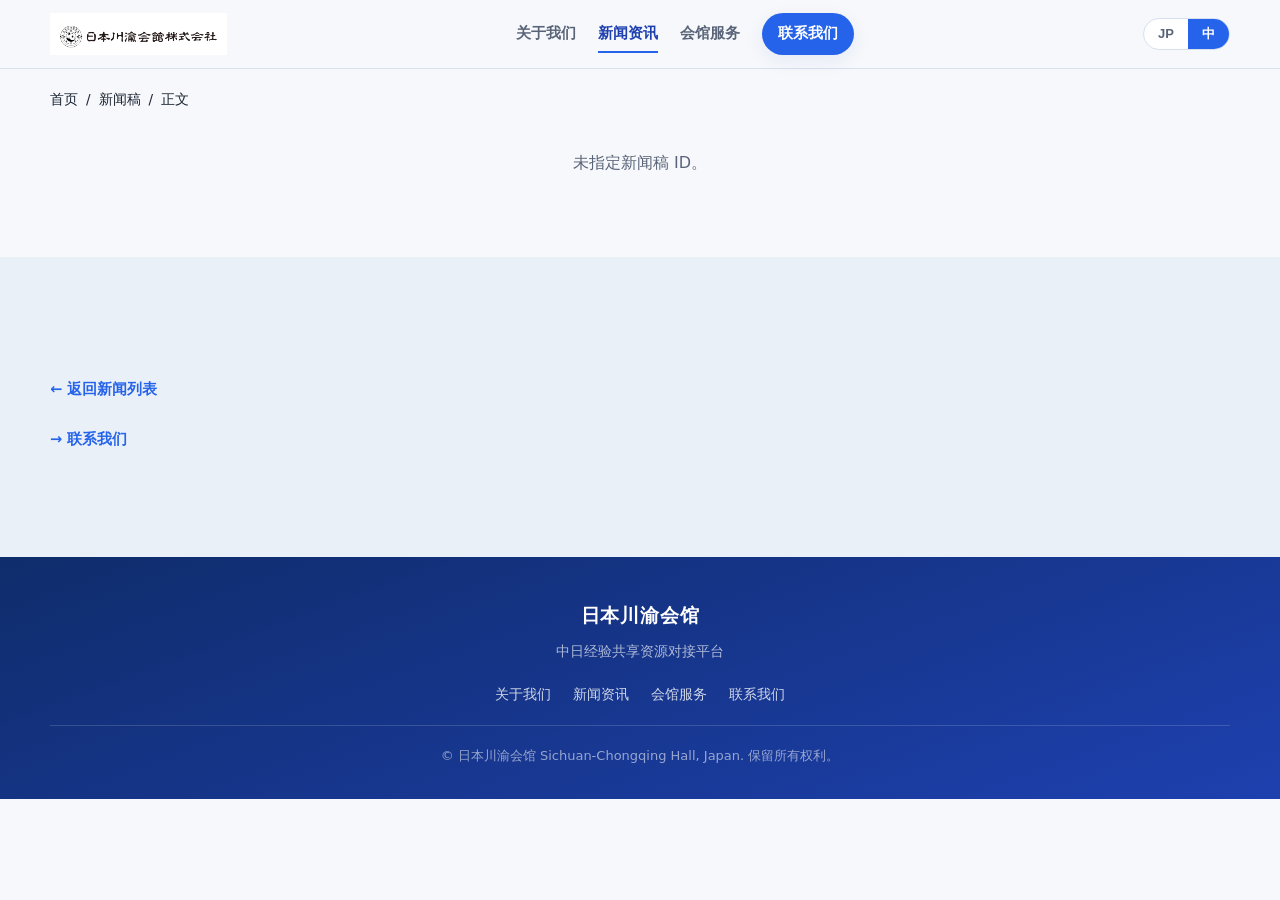
==== news-detail.html @ 7e914fd7 "add site files senyukaikan website" ====
<!DOCTYPE html>
<html lang="zh-CN" class="lang-cn">
<head>
  <meta charset="UTF-8" />
  <meta name="viewport" content="width=device-width, initial-scale=1.0, viewport-fit=cover" />
  <meta name="theme-color" content="#1e40af" />
  <title>新闻稿 | 日本川渝会館</title>
  <meta name="description" content="日本川渝会馆新闻稿详情页。" />
  <script>
    /* 内联语言初始化：不依赖任何外部 JS，避免 CDN 缓存旧 JS 导致切换失灵 */
    (function(){
      function _getLang(){
        try {
          var p = new URLSearchParams(location.search).get("lang");
          if (p === "jp" || p === "cn") return p;
        } catch(e) {}
        try {
          var s = localStorage.getItem("senyukaikan_lang");
          if (s === "jp" || s === "cn") return s;
        } catch(e) {}
        return "cn";
      }
      function _apply(lang){
        if (lang !== "jp" && lang !== "cn") lang = "cn";
        var html = document.documentElement;
        html.classList.remove("lang-cn","lang-jp");
        html.classList.add("lang-" + lang);
        html.setAttribute("lang", lang === "jp" ? "ja" : "zh-CN");
        try { localStorage.setItem("senyukaikan_lang", lang); } catch(e) {}
        try {
          var url = new URL(location.href);
          if ((url.searchParams.get("lang") || "") !== lang) {
            url.searchParams.set("lang", lang);
            history.replaceState(null, "", url.toString());
          }
        } catch(e) {}
        var btns = document.querySelectorAll(".lang-btn, [data-lang]");
        for (var i=0; i<btns.length; i++) {
          var d = btns[i].getAttribute("data-lang");
          if (d === "jp" || d === "cn") btns[i].classList.toggle("active", d === lang);
        }
        try { document.dispatchEvent(new CustomEvent("senyu:lang", { detail: { lang: lang } })); } catch(e) {}
      }
      window.setLang = _apply;
      _apply(_getLang());

      // ===== 汉堡菜单：移动端点开/点关 =====
      function _toggleNav(force){
        var btn = document.getElementById("navToggle");
        var menu = document.getElementById("navLinks");
        if (!btn || !menu) return;
        var willOpen = (force === true) ? true : (force === false ? false : !menu.classList.contains("open"));
        menu.classList.toggle("open", willOpen);
        btn.classList.toggle("open", willOpen);
        btn.setAttribute("aria-expanded", String(willOpen));
        btn.setAttribute("aria-label", willOpen ? "关闭菜单" : "展开菜单");
        try { document.documentElement.classList.toggle("nav-open", willOpen); } catch(e) {}
      }
      function _initNav(){
        var btn = document.getElementById("navToggle");
        var menu = document.getElementById("navLinks");
        if (!btn || !menu) return;
        btn.addEventListener("click", function(e){
          e.preventDefault(); e.stopPropagation();
          _toggleNav();
        });
        var links = menu.querySelectorAll("a");
        for (var i = 0; i < links.length; i++) {
          links[i].addEventListener("click", function(){ _toggleNav(false); });
        }
        document.addEventListener("click", function(e){
          if (!menu.classList.contains("open")) return;
          var t = e.target;
          if (t === btn || btn.contains(t)) return;
          if (menu.contains(t)) return;
          _toggleNav(false);
        });
        document.addEventListener("keydown", function(e){
          if (e.key === "Escape" || e.keyCode === 27) _toggleNav(false);
        });
      }
      if (document.readyState === "loading") {
        document.addEventListener("DOMContentLoaded", _initNav);
      } else {
        _initNav();
      }

      document.addEventListener("click", function(e){
        var a = e.target && e.target.closest && e.target.closest("a[href]");
        if (!a) return;
        var href = a.getAttribute("href") || "";
        if (href.indexOf("#") === 0) return;
        if (href.indexOf("javascript:") === 0) return;
        if (href.indexOf("http://") === 0 || href.indexOf("https://") === 0) return;
        if (href.indexOf("mailto:") === 0 || href.indexOf("tel:") === 0) return;
        if (a.target === "_blank") return;
        if (a.hasAttribute("download")) return;
        if (!/\.html?(\?|#|$)/.test(href)) return;
        try {
          var u = new URL(a.href, location.href);
          var cur = document.documentElement.classList.contains("lang-jp") ? "jp" : "cn";
          if (!u.searchParams.get("lang")) u.searchParams.set("lang", cur);
          a.href = u.pathname + (u.search ? u.search : "") + (u.hash || "");
        } catch(e) {}
      }, true);
    })();
  </script>
  <link rel="stylesheet" href="assets/css/style.css" />
</head>
<body>

  <header class="site-header" id="header">
    <div class="container nav">
      <a href="index.html" class="brand" aria-label="日本川渝会館">
        <img class="brand-logo" src="assets/img/logo.png" alt="日本川渝会館株式会社" width="138" height="33" />
      </a>

      <nav class="nav-links" id="navLinks" aria-label="主导航">
        <a href="index.html#about"><span class="t-cn">关于我们</span><span class="t-jp">私たちについて</span></a>
        <a href="news.html" class="active"><span class="t-cn">新闻资讯</span><span class="t-jp">ニュース</span></a>
        <a href="service.html"><span class="t-cn">会馆服务</span><span class="t-jp">会館サービス</span></a>
        <a href="index.html#contact" class="nav-cta"><span class="t-cn">联系我们</span><span class="t-jp">お問い合わせ</span></a>
      </nav>

      <div class="nav-right">
        <div class="lang-switch" role="group" aria-label="语言切换">
          <button type="button" class="lang-btn" data-lang="jp" onclick="setLang('jp')">JP</button>
          <button type="button" class="lang-btn active" data-lang="cn" onclick="setLang('cn')">中</button>
        </div>
        <button class="nav-toggle" id="navToggle" aria-label="展开菜单" aria-expanded="false">
          <span></span><span></span><span></span>
        </button>
      </div>
    </div>
  </header>

  <nav class="breadcrumb container" aria-label="位置导航">
    <a href="index.html"><span class="t-cn">首页</span><span class="t-jp">ホーム</span></a>
    <span class="bc-sep">/</span>
    <a href="news.html"><span class="t-cn">新闻稿</span><span class="t-jp">プレスリリース</span></a>
    <span class="bc-sep">/</span>
    <span id="bcTitle"><span class="t-cn">正文</span><span class="t-jp">本文</span></span>
  </nav>

  <article class="news-detail" id="newsDetail">
    <p class="news-loading"><span class="t-cn">加载中…</span><span class="t-jp">読み込み中…</span></p>
  </article>

  <section class="section section-soft">
    <div class="container">
      <p class="back-home">
        <a href="news.html">← <span class="t-cn">返回新闻列表</span><span class="t-jp">ニュース一覧へ戻る</span></a>
      </p>
      <p class="back-home">
        <a href="index.html#contact">→ <span class="t-cn">联系我们</span><span class="t-jp">お問い合わせ</span></a>
      </p>
    </div>
  </section>

  <footer class="site-footer">
    <div class="container footer-inner">
      <div class="footer-brand">
        <strong><span class="t-cn">日本川渝会馆</span><span class="t-jp">日本川渝会館</span></strong>
        <p><span class="t-cn">中日经验共享资源对接平台</span><span class="t-jp">経験共有・リソースマッチング・プロジェクトインキュベーション</span></p>
      </div>
      <nav class="footer-nav" aria-label="页脚导航">
        <a href="index.html#about"><span class="t-cn">关于我们</span><span class="t-jp">私たちについて</span></a>
        <a href="news.html"><span class="t-cn">新闻资讯</span><span class="t-jp">ニュース</span></a>
        <a href="service.html"><span class="t-cn">会馆服务</span><span class="t-jp">会館サービス</span></a>
        <a href="index.html#contact"><span class="t-cn">联系我们</span><span class="t-jp">お問い合わせ</span></a>
      </nav>
      <p class="copyright">© <span id="year"></span> <span class="t-cn">日本川渝会馆</span><span class="t-jp">日本川渝会館</span> Sichuan-Chongqing Hall, Japan. <span class="t-cn">保留所有权利。</span><span class="t-jp">無断転載を禁じます。</span></p>
    </div>
  </footer>

  <script src="assets/js/main.js?v=4"></script>
  <script src="assets/js/news-detail.js"></script>
</body>
</html>
---- assets/css/style.css ----
/* =========================================================
   日本川渝会館 — 样式表（蓝色清新风格 + logo + 场地租赁横幅）
   ========================================================= */

:root{
  --ink:        #1a2332;   /* 深蓝墨色 */
  --ink-soft:   #5a6478;   /* 次级字 */
  --paper:      #f6f8fb;   /* 清新浅蓝白底 */
  --paper-2:    #eaf0f7;   /* 次底 */
  --white:      #ffffff;
  --blue:       #2563eb;   /* 主蓝（按钮/链接/强调） */
  --blue-deep:  #1e40af;   /* 深蓝（hero 蒙层/横幅） */
  --blue-darker:#0f2c6b;   /* 更深（横幅标题区） */
  --blue-soft:  #e0ebff;   /* 浅蓝（卡片背景/标签） */
  --line:       #d6e0ee;
  --gold:       #c69a4f;
  --red-soft:   #e84e3b;   /* 极少用：仅作次级强调 */
  --radius:     14px;
  --shadow:     0 14px 40px rgba(30,64,175,.10);
  --shadow-sm:  0 6px 18px rgba(30,64,175,.08);
  --maxw:       1180px;
  --ease:       cubic-bezier(.22,.61,.36,1);
}

*{box-sizing:border-box;margin:0;padding:0}
html{scroll-behavior:smooth;-webkit-text-size-adjust:100%}
body{
  font-family:"PingFang SC","Hiragino Sans GB","Microsoft YaHei",
              "Noto Sans CJK SC",system-ui,sans-serif;
  color:var(--ink);background:var(--paper);line-height:1.78;
  -webkit-font-smoothing:antialiased;
}
a{color:inherit;text-decoration:none}
.container{width:min(100% - 40px,var(--maxw));margin-inline:auto}

/* ---------- 顶部导航 ---------- */
.site-header{position:sticky;top:0;z-index:50;background:rgba(246,248,251,.92);
  backdrop-filter:saturate(180%) blur(12px);border-bottom:1px solid var(--line);
  transition:box-shadow .3s var(--ease)}
.site-header.scrolled{box-shadow:var(--shadow-sm)}
.nav{display:flex;align-items:center;justify-content:space-between;height:68px}
.brand{display:flex;align-items:center;gap:12px}
.brand-logo{height:42px;width:auto;display:block}
.brand-text{font-size:18px;font-weight:800;letter-spacing:.04em;line-height:1.1;color:var(--ink)}
.brand-text small{display:block;font-size:10.5px;font-weight:600;color:var(--ink-soft);
  letter-spacing:.12em;margin-top:3px}

.nav-links{display:flex;align-items:center;gap:22px}
.nav-links a{font-size:14.5px;color:var(--ink-soft);font-weight:600;position:relative;transition:color .2s}
.nav-links a:not(.nav-cta)::after{content:"";position:absolute;left:0;bottom:-6px;width:0;height:2px;
  background:var(--blue);transition:width .25s var(--ease)}
.nav-links a:not(.nav-cta):hover{color:var(--blue-deep)}
.nav-links a:not(.nav-cta):hover::after,.nav-links a.active::after{width:100%}
.nav-links a.active{color:var(--blue-deep)}
.nav-cta{background:var(--blue);color:#fff !important;padding:8px 16px;border-radius:999px;
  font-weight:700;box-shadow:var(--shadow-sm);transition:transform .2s,background .2s}
.nav-cta:hover{transform:translateY(-1px);background:var(--blue-deep)}

.nav-right{display:flex;align-items:center;gap:12px}
.lang-switch{display:inline-flex;border:1px solid var(--line);border-radius:999px;overflow:hidden;background:var(--white)}
.lang-switch button,.lang-switch a{border:none;background:transparent;cursor:pointer;padding:7px 14px;font-size:13px;
  font-weight:700;color:var(--ink-soft);transition:background .2s,color .2s,transform .15s;display:inline-block;
  text-align:center;line-height:1.2;user-select:none;-webkit-tap-highlight-color:rgba(37,99,235,.2)}
.lang-switch button:hover,.lang-switch a:hover{color:var(--blue-deep);background:var(--blue-soft)}
.lang-switch button:active,.lang-switch a:active{transform:scale(.94)}
.lang-switch button.active,.lang-switch a.active{background:var(--blue);color:#fff;pointer-events:none}
.lang-switch button.active:hover,.lang-switch a.active:hover{background:var(--blue);color:#fff}

.nav-toggle{display:none;width:42px;height:42px;border:none;background:transparent;cursor:pointer;
  flex-direction:column;justify-content:center;gap:5px;padding:0}
.nav-toggle span{display:block;width:24px;height:2px;background:var(--blue-deep);border-radius:2px;
  transition:transform .3s var(--ease),opacity .3s}
.nav-toggle[aria-expanded="true"] span:nth-child(1){transform:translateY(7px) rotate(45deg)}
.nav-toggle[aria-expanded="true"] span:nth-child(2){opacity:0}
.nav-toggle[aria-expanded="true"] span:nth-child(3){transform:translateY(-7px) rotate(-45deg)}

/* ---------- 按钮 ---------- */
.btn{display:inline-flex;align-items:center;justify-content:center;padding:13px 26px;border-radius:999px;
  font-weight:700;font-size:15px;cursor:pointer;border:none;
  transition:transform .2s var(--ease),box-shadow .2s,background .2s}
.btn-primary{background:var(--blue);color:#fff;box-shadow:var(--shadow-sm)}
.btn-primary:hover{transform:translateY(-2px);background:var(--blue-deep)}
.btn-ghost{background:transparent;color:#fff;border:1.5px solid rgba(255,255,255,.7)}
.btn-ghost:hover{background:#fff;color:var(--blue-deep)}

/* ---------- Hero（蓝色清新） ---------- */
.hero{position:relative;overflow:hidden;color:#fff;padding:clamp(80px,13vw,160px) 0 clamp(80px,11vw,130px)}
.hero-bg{position:absolute;inset:0;z-index:-1;
  background:
    linear-gradient(170deg, rgba(15,44,107,.55) 0%, rgba(15,44,107,.82) 100%),
    url(../img/hero.jpg) center/cover no-repeat,
    linear-gradient(170deg,#1e40af,#0f2c6b)}
.hero-bg::after{content:"";position:absolute;inset:0;opacity:.10;
  background-image:radial-gradient(circle at 18% 30%,#fff 1px,transparent 1.6px),
                   radial-gradient(circle at 72% 62%,#fff 1px,transparent 1.6px);
  background-size:46px 46px}
.hero-inner{position:relative;text-align:center;max-width:820px;margin-inline:auto}
.hero-eyebrow{letter-spacing:.22em;font-size:13px;color:#cfe0ff;font-weight:700;text-transform:uppercase}
.hero-title{font-size:clamp(40px,8vw,72px);line-height:1.05;margin:18px 0 20px;font-weight:900;
  letter-spacing:.04em;text-shadow:0 4px 30px rgba(0,0,0,.3);font-family:"Songti SC","SimSun",serif}
.hero-desc{font-size:clamp(15px,2.3vw,17.5px);color:rgba(255,255,255,.92);margin-bottom:32px;line-height:1.85}
.hero-actions{display:flex;gap:14px;justify-content:center;flex-wrap:wrap}
.scroll-hint{position:absolute;left:50%;bottom:22px;transform:translateX(-50%);
  color:rgba(255,255,255,.8);font-size:22px;animation:bob 1.8s var(--ease) infinite}
@keyframes bob{0%,100%{transform:translate(-50%,0)}50%{transform:translate(-50%,8px)}}

/* ---------- 蓝色横幅段（中日公司简介，深蓝底+白文） ---------- */
.intro-blue{background:linear-gradient(160deg,var(--blue-darker) 0%,var(--blue-deep) 100%);
  color:#fff;padding:clamp(48px,7vw,84px) 0;position:relative;overflow:hidden}
.intro-blue::after{content:"";position:absolute;inset:0;opacity:.07;
  background-image:radial-gradient(circle at 12% 22%,#fff 1px,transparent 1.6px),
                   radial-gradient(circle at 78% 68%,#fff 1px,transparent 1.6px);
  background-size:46px 46px;pointer-events:none}
.intro-blue .container{position:relative;z-index:1}
.intro-blue h2{font-size:clamp(22px,3vw,30px);font-weight:800;letter-spacing:.04em;
  border-left:4px solid #cfe0ff;padding-left:16px;margin-bottom:6px}
.intro-blue .intro-rule{width:48px;height:2px;background:#cfe0ff;margin:0 0 22px 20px}
.intro-blue .intro-body{color:rgba(255,255,255,.92);font-size:15.5px;line-height:2;max-width:840px}
.intro-blue .intro-body p{margin-bottom:14px}

/* ---------- 通用区块 ---------- */
.section{padding:clamp(56px,8vw,96px) 0}
.section-soft{background:var(--paper-2)}
.section-head{text-align:center;max-width:720px;margin:0 auto clamp(36px,5vw,52px)}
.section-head-left{text-align:left;max-width:none;margin:0 0 36px}
.kicker{letter-spacing:.26em;font-size:12px;font-weight:800;color:var(--blue);
  text-transform:uppercase;margin-bottom:10px}
.section-head h2{font-size:clamp(28px,5vw,42px);font-weight:900;letter-spacing:.01em;line-height:1.18;color:var(--ink)}
.section-head .sub{margin-top:8px;font-size:14px;color:var(--ink-soft);letter-spacing:.06em}
.lead{color:var(--ink-soft);margin-top:14px;font-size:16px}

/* ---------- 「关于我们」多子板块 ---------- */
.sub-anchor{padding:clamp(36px,5vw,56px) 0;border-top:1px solid var(--line)}
.sub-anchor:first-of-type{padding-top:0;border-top:none}
.sub-anchor:last-child{padding-bottom:0}

/* ---------- 公司信息卡 ---------- */
.co-grid{display:grid;grid-template-columns:1fr 1fr;gap:clamp(30px,5vw,72px);align-items:stretch}
.co-photo{margin:0;border-radius:var(--radius);overflow:hidden;background:var(--paper-2);
  box-shadow:var(--shadow-sm);display:flex;align-items:center}
.co-photo img{width:100%;height:100%;max-height:560px;object-fit:cover;display:block}

.co-card{background:var(--white);border:1px solid var(--line);border-radius:var(--radius);
  padding:32px 36px;box-shadow:var(--shadow-sm)}
.co-list{display:grid;gap:18px}
.co-list div{display:grid;grid-template-columns:96px 1fr;gap:18px;align-items:baseline;
  padding-bottom:14px;border-bottom:1px dashed var(--line)}
.co-list div:last-child{padding-bottom:0;border-bottom:none}
.co-list dt{display:flex;align-items:center;gap:8px;font-weight:800;color:var(--blue);
  font-size:15px;letter-spacing:.02em}
.co-list dt .bar{width:3px;height:16px;background:var(--blue);border-radius:2px}
.co-list dd{color:var(--ink);font-size:15.5px;line-height:1.6}
.co-list dd a{color:var(--ink);border-bottom:1px solid var(--line);transition:border-color .2s,color .2s}
.co-list dd a:hover{color:var(--blue-deep);border-color:var(--blue-deep)}
.co-rep{font-size:24px;font-weight:900;color:var(--blue-deep);letter-spacing:.04em}
.co-rep small{font-size:13px;font-weight:600;color:var(--ink-soft);margin-left:8px;letter-spacing:.08em}

/* ---------- 主要业务（图7：照片 + 描述） ---------- */
.biz-photo-row{display:grid;grid-template-columns:1.1fr 1fr;gap:clamp(30px,5vw,72px);
  align-items:center;margin-bottom:40px}
.biz-photo{margin:0;border-radius:var(--radius);overflow:hidden;box-shadow:var(--shadow-sm)}
.biz-photo img{width:100%;height:auto;max-height:420px;object-fit:cover;display:block}
.biz-lead{color:var(--ink-soft);font-size:16px;line-height:1.85;margin-top:18px}

/* ---------- 新闻 CTA（蓝色按钮替代原朱红渐变） ---------- */
.news-cta{display:flex;justify-content:center;margin-top:8px}
.news-cta-btn{display:inline-flex;align-items:center;gap:18px;padding:18px 30px;
  background:linear-gradient(180deg,var(--blue) 0%,var(--blue-deep) 100%);
  color:#fff;border-radius:999px;font-weight:800;font-size:15.5px;
  box-shadow:0 10px 28px rgba(37,99,235,.25);letter-spacing:.04em;
  transition:transform .25s var(--ease),box-shadow .25s,gap .25s var(--ease)}
.news-cta-btn:hover{transform:translateY(-3px);box-shadow:0 16px 36px rgba(37,99,235,.32);gap:24px}
.news-cta-text{display:inline-flex;flex-direction:column;align-items:flex-start;line-height:1.3}
.news-cta-arrow{font-size:20px;line-height:1;transition:transform .25s var(--ease)}
.news-cta-btn:hover .news-cta-arrow{transform:translateX(4px)}

/* ---------- 主要成员 ---------- */
.members-row{display:grid;grid-template-columns:1.05fr 1fr;gap:clamp(30px,5vw,72px);align-items:center}
.members-list{display:grid;gap:14px}
.m-item{background:var(--white);border:1px solid var(--line);border-radius:12px;
  padding:18px 22px 18px 20px;box-shadow:var(--shadow-sm);display:grid;
  grid-template-columns:3px 1fr;gap:14px;align-items:stretch}
.m-item .bar{width:3px;align-self:stretch;background:var(--blue);border-radius:2px}
.m-text{display:flex;flex-direction:column;justify-content:center;gap:4px;min-width:0}
.m-item-lead{background:var(--white);border:2px solid var(--blue);box-shadow:0 6px 18px rgba(37,99,235,.10)}
.m-item-lead .bar{background:var(--blue)}
.m-label{font-size:12px;letter-spacing:.18em;color:var(--blue);font-weight:800;text-transform:uppercase;margin:0}
.m-name{font-size:18px;font-weight:800;color:var(--ink);margin:0;letter-spacing:.02em;line-height:1.3}
.m-item-lead .m-name{font-size:24px;color:var(--blue-deep)}
.m-name small{font-size:13px;font-weight:600;color:var(--ink-soft);margin-left:8px;letter-spacing:.04em}

.members-photo{margin:0;border-radius:var(--radius);overflow:hidden;box-shadow:var(--shadow-sm);background:var(--paper-2)}
.members-photo img{width:100%;height:auto;display:block;aspect-ratio:16/10;object-fit:cover}

/* ---------- 会館写真 8 张照片墙 ---------- */
.gallery-grid{display:grid;grid-template-columns:repeat(4,1fr);gap:14px}
.gallery-grid figure{margin:0;border-radius:10px;overflow:hidden;background:var(--paper-2);
  box-shadow:var(--shadow-sm);aspect-ratio:4/3}
.gallery-grid img{width:100%;height:100%;object-fit:cover;display:block;transition:transform .35s var(--ease)}
.gallery-grid figure:hover img{transform:scale(1.04)}

/* ---------- 合作伙伴 ---------- */
.partner-grid{display:grid;grid-template-columns:repeat(2,1fr);gap:18px}
.partner{background:var(--white);border:1px solid var(--line);border-radius:12px;
  padding:24px 22px;font-weight:800;font-size:17px;color:var(--ink);box-shadow:var(--shadow-sm)}
.partner h3{margin-bottom:8px;color:var(--blue-deep)}
.partner p{font-weight:400;color:var(--ink-soft);font-size:14.5px;line-height:1.8}

/* ---------- 联系 ---------- */
.contact-wrap{display:grid;grid-template-columns:1fr 1fr;gap:clamp(30px,5vw,56px);align-items:start}
.contact-list{display:grid;gap:14px;margin-top:18px}
.contact-list > div{display:grid;grid-template-columns:84px 1fr;gap:14px;align-items:baseline}
.contact-list dt{display:flex;align-items:center;gap:8px;font-weight:800;color:var(--blue);
  font-size:14px;letter-spacing:.02em}
.contact-list dt .bar{width:3px;height:14px;background:var(--blue);border-radius:2px}
.contact-list dd{color:var(--ink);font-size:15.5px;line-height:1.6;word-break:keep-all}
.contact-list dd a{color:var(--ink);border-bottom:1px solid var(--line);transition:border-color .2s,color .2s}
.contact-list dd a:hover{color:var(--blue-deep);border-color:var(--blue-deep)}

.contact-form{background:var(--white);border:1px solid var(--line);border-radius:14px;
  padding:28px;box-shadow:var(--shadow-sm);display:grid;gap:14px}
.contact-form label{display:grid;gap:6px;font-size:14px;font-weight:700}
.contact-form input,.contact-form textarea{font:inherit;padding:11px 14px;border:1px solid var(--line);
  border-radius:10px;background:var(--paper);color:var(--ink);resize:vertical;transition:border-color .2s,box-shadow .2s}
.contact-form input:focus,.contact-form textarea:focus{outline:none;border-color:var(--blue);
  box-shadow:0 0 0 3px rgba(37,99,235,.15)}
.form-note{color:var(--blue-deep);font-weight:700;text-align:center}
.form-error{color:#b00020;font-weight:600;text-align:center;margin-top:8px}
.form-hint{color:var(--ink-soft);font-size:12px;text-align:center;margin-top:6px}

/* ---------- 页脚（深蓝） ---------- */
.site-footer{background:linear-gradient(160deg,var(--blue-darker),var(--blue-deep));color:rgba(255,255,255,.85);padding:42px 0 32px}
.footer-inner{display:grid;gap:18px;text-align:center}
.footer-brand strong{color:#fff;font-size:19px;letter-spacing:.04em}
.footer-brand p{margin-top:6px;font-size:14px;color:rgba(255,255,255,.65)}
.footer-nav{display:flex;gap:22px;justify-content:center;flex-wrap:wrap}
.footer-nav a{font-size:14px;color:rgba(255,255,255,.8);transition:color .2s}
.footer-nav a:hover{color:#cfe0ff}
.copyright{font-size:13px;color:rgba(255,255,255,.55);border-top:1px solid rgba(255,255,255,.15);padding-top:18px}

/* =========================================================
   双语显隐（不要再写 display:inline 规则）
   ========================================================= */
.t-jp{display:none}
html.lang-jp .t-cn{display:none}
html.lang-jp .t-jp{display:inline}

/* =========================================================
   新闻稿
   ========================================================= */
.news-list{display:grid;gap:16px;max-width:860px;margin:0 auto}
.news-card{background:var(--white);border:1px solid var(--line);border-radius:14px;
  padding:22px 26px;box-shadow:var(--shadow-sm);cursor:pointer;transition:transform .2s var(--ease),border-color .2s}
.news-card:hover{transform:translateY(-3px);border-color:var(--blue)}
.news-card .nc-head{display:flex;align-items:baseline;gap:14px;flex-wrap:wrap}
.news-card .nc-date{flex:none;font-weight:800;color:var(--gold);font-size:14px;letter-spacing:.04em}
.news-card .nc-title{font-size:18px;font-weight:800;color:var(--ink)}
.news-card .nc-summary{color:var(--ink-soft);font-size:14px;margin-top:8px}
.news-card .nc-body{color:var(--ink-soft);font-size:15px;margin-top:14px;padding-top:14px;
  border-top:1px dashed var(--line);display:none;line-height:1.8;white-space:pre-line}
.news-card.open .nc-body{display:block}
.news-loading{text-align:center;color:var(--ink-soft);padding:30px}
.news-empty{text-align:center;color:var(--ink-soft);padding:30px}

.news-list-preview{display:grid;gap:12px;max-width:860px;margin:0 auto}
.news-card-preview{background:var(--white);border:1px solid var(--line);border-radius:12px;
  padding:18px 22px;box-shadow:var(--shadow-sm);transition:transform .2s var(--ease),border-color .2s}
.news-card-preview:hover{transform:translateY(-3px);border-color:var(--blue)}
.news-card-preview .nc-date{font-weight:800;color:var(--gold);font-size:13.5px;letter-spacing:.04em;margin-right:12px}
.news-card-preview .nc-title{display:inline;font-size:16.5px;font-weight:800;color:var(--ink)}
.news-card-preview .nc-summary{color:var(--ink-soft);font-size:14px;margin-top:8px}
.news-card-preview a.nc-more{display:inline-block;margin-top:8px;color:var(--blue);font-weight:700;font-size:13.5px}
.news-card-preview a.nc-more:hover{text-decoration:underline}
.nc-badge{display:inline-block;margin-left:8px;font-size:11px;font-weight:800;color:var(--blue);
  border:1px solid var(--blue);border-radius:999px;padding:1px 8px;vertical-align:middle;letter-spacing:.03em}
.news-row.is-link .nc-date{display:inline-block;margin-right:6px}
.news-view-all{text-align:center;margin-top:22px;font-size:15px;font-weight:700}
.news-view-all a{color:var(--blue);padding:9px 22px;border:2px solid var(--blue);border-radius:999px;transition:background .2s,color .2s}
.news-view-all a:hover{background:var(--blue);color:#fff}

/* =========================================================
   news.html / news-detail.html
   ========================================================= */
.breadcrumb{display:flex;align-items:center;gap:8px;padding:18px 0 0;font-size:13.5px;color:var(--ink-soft);flex-wrap:wrap}
.breadcrumb a{color:var(--ink-soft);transition:color .2s}
.breadcrumb a:hover{color:var(--blue)}
.breadcrumb span{color:var(--ink)}
.bc-sep{color:var(--line)}

.page-head{padding:30px 0 24px;border-bottom:1px solid var(--line);margin-bottom:30px}
.page-head .kicker{margin-bottom:10px}
.page-head h1{font-size:clamp(28px,4vw,40px);font-weight:900;color:var(--ink);letter-spacing:.02em;line-height:1.2;margin-bottom:12px}
.page-head .lead{color:var(--ink-soft);font-size:16px;max-width:760px}

.back-home{margin:24px 0 8px;font-size:14.5px;font-weight:600}
.back-home a{color:var(--blue);transition:color .2s}
.back-home a:hover{color:var(--blue-deep);text-decoration:underline}

/* =========================================================
   service.html — 场地租赁横幅 + 6 项服务（压缩空间、无 NO 标、无「联系我们」CTA）
   ========================================================= */
/* 场地租赁横幅：海报（完整图）+ 价格要点 + 简介，1 张大卡 */
.venue-banner{display:block;background:var(--white);border:1px solid var(--line);border-radius:var(--radius);
  padding:clamp(16px,2.5vw,24px);box-shadow:var(--shadow-sm);max-width:980px;margin:0 auto 36px;
  overflow:hidden}
.venue-banner .vb-poster{margin:0 0 clamp(16px,2.5vw,24px);border-radius:12px;overflow:hidden;
  background:var(--paper-2);box-shadow:var(--shadow-sm)}
.venue-banner .vb-poster img{width:100%;height:auto;display:block}
.venue-banner .vb-text{display:block}
.venue-banner .vb-text>*{margin-bottom:14px}
.venue-banner .vb-text>*:last-child{margin-bottom:0}
.venue-banner .vb-text h2{font-size:clamp(20px,2.6vw,28px);font-weight:900;color:var(--ink);
  margin-bottom:14px;letter-spacing:.02em}
.venue-banner .vb-text .vb-tag{display:inline-block;background:var(--blue-soft);color:var(--blue-deep);
  font-weight:800;font-size:12px;letter-spacing:.18em;padding:3px 10px;border-radius:999px;
  margin-bottom:14px;text-transform:uppercase}
.venue-banner .vb-text p{color:var(--ink-soft);font-size:14.5px;line-height:1.85;margin-bottom:14px}
.venue-banner .vb-list{display:grid;gap:8px;margin-top:14px;border-top:1px dashed var(--line);padding-top:14px}
.venue-banner .vb-list li{display:flex;justify-content:space-between;gap:14px;font-size:14px;
  color:var(--ink);padding:6px 0;border-bottom:1px dashed var(--line)}
.venue-banner .vb-list li:last-child{border-bottom:none}
.venue-banner .vb-list li b{color:var(--blue-deep);font-weight:800;flex:none}
.venue-banner .vb-note{margin-top:18px;padding:10px 14px;background:var(--blue-soft);
  color:var(--blue-deep);border-radius:8px;font-size:13.5px;font-weight:600;line-height:1.7}

/* 6 项服务（压缩空间，去 NO，去每张 CTA） */
.service-grid{display:grid;grid-template-columns:repeat(3,1fr);gap:14px;max-width:1080px;margin:0 auto}
.srv-card{background:var(--white);border:1px solid var(--line);border-radius:12px;
  padding:18px 20px;box-shadow:var(--shadow-sm);display:flex;flex-direction:column;gap:8px;
  transition:transform .25s var(--ease),border-color .25s,box-shadow .25s}
.srv-card:hover{transform:translateY(-4px);border-color:var(--blue);box-shadow:0 12px 28px rgba(37,99,235,.14)}
.srv-head{display:flex;align-items:center;justify-content:flex-end}
.srv-ico{font-size:26px;line-height:1;flex:none}
.srv-title{font-size:16.5px;font-weight:800;color:var(--ink);margin:0;line-height:1.4;letter-spacing:.02em}
.srv-summary{color:var(--ink-soft);font-size:13.5px;line-height:1.7;margin:0}
.srv-pending{color:var(--ink-soft);font-size:13px;line-height:1.55;margin:0;
  background:var(--blue-soft);border:1px dashed var(--blue);
  border-radius:6px;padding:8px 12px;font-style:italic}

.service-cta{text-align:center;margin-top:36px;padding:28px 24px;
  background:linear-gradient(160deg,var(--blue-darker),var(--blue-deep));
  border-radius:14px;box-shadow:var(--shadow-sm);color:#fff}
.service-cta-lead{color:rgba(255,255,255,.92);font-size:15.5px;margin:0 0 16px;line-height:1.85}
.service-cta .btn-primary{background:#fff;color:var(--blue-deep)}
.service-cta .btn-primary:hover{background:#cfe0ff;color:var(--blue-darker)}

/* news.html 列表 */
.news-list-full{display:grid;gap:18px;max-width:900px;margin:0 auto}
.news-row{display:flex;gap:0;background:var(--white);border:1px solid var(--line);
  border-radius:14px;overflow:hidden;box-shadow:var(--shadow-sm);
  transition:transform .2s var(--ease),border-color .2s}
.news-row:hover{transform:translateY(-3px);border-color:var(--blue)}
.news-row .nc-thumb{display:block;flex:0 0 200px;width:200px;min-height:160px;
  overflow:hidden;background:var(--paper-2)}
.news-row .nc-thumb img{width:100%;height:100%;object-fit:cover;display:block}
.news-row .nc-body{flex:1;min-width:0;padding:20px 24px;align-self:center}
.news-row .nc-date{display:block;font-weight:800;color:var(--gold);font-size:13px;margin-bottom:6px;letter-spacing:.04em}
.news-row .nc-title{margin:0 0 8px}
.news-row .nc-title a{color:var(--ink);font-size:18px;font-weight:800;transition:color .2s;line-height:1.45}
.news-row .nc-title a:hover{color:var(--blue)}
.news-row .nc-summary{color:var(--ink-soft);font-size:14px;margin:0 0 10px;line-height:1.7}
.news-row .nc-more{color:var(--blue);font-weight:700;font-size:13.5px}
.news-row .nc-more:hover{text-decoration:underline}

.news-detail{padding:8px 0 50px}
.news-detail .container{max-width:780px}
.nd-hero{margin:0 0 24px;border-radius:14px;overflow:hidden;background:var(--paper-2);aspect-ratio:16/9}
.nd-hero img{width:100%;height:100%;object-fit:cover;display:block}
.nd-head{margin-bottom:28px;padding-bottom:24px;border-bottom:1px solid var(--line)}
.nd-date{display:block;font-weight:800;color:var(--gold);font-size:14px;letter-spacing:.04em;margin-bottom:12px}
.nd-head h1{font-size:clamp(26px,3.5vw,36px);font-weight:900;color:var(--ink);letter-spacing:.02em;line-height:1.3;margin-bottom:14px}
.nd-summary{color:var(--ink-soft);font-size:16.5px;font-weight:500;line-height:1.7}
.nd-body{color:var(--ink);font-size:16px;line-height:1.95}
.nd-body p{margin-bottom:18px}
.nd-source,.nc-source{margin-top:14px;font-size:13px;color:var(--ink-soft)}
.nd-source .src-label,.nc-source .src-label{font-weight:700;color:var(--ink);margin-right:4px}
.nd-source a,.nc-source a{color:var(--blue);text-decoration:none;border-bottom:1px dotted var(--blue)}
.nd-source a:hover,.nc-source a:hover{color:var(--blue-deep);border-color:var(--blue-deep)}
.nd-back{margin-top:30px;padding-top:18px;border-top:1px solid var(--line);font-size:14.5px}
.nd-back a{color:var(--blue);text-decoration:none;font-weight:600}
.nd-back a:hover{color:var(--blue-deep)}
.nd-linkmode{text-align:center;padding:30px 0}
.nd-linkmode .nd-summary{color:var(--ink-soft);font-size:16px;margin-bottom:22px}

@media (prefers-reduced-motion:reduce){
  *{animation:none !important;scroll-behavior:auto !important;transition:none !important}
}

/* ============ 响应式断点 ============ */
/* 移动端：用抽屉式 nav，<=980 一律走汉堡菜单 */
@media (max-width:980px){
  .co-grid,.biz-photo-row,.members-row,.contact-wrap{grid-template-columns:1fr}
  .venue-banner .vb-text{grid-template-columns:1fr}
  .partner-grid,.service-grid{grid-template-columns:repeat(2,1fr)}
  .gallery-grid{grid-template-columns:repeat(2,1fr)}

  /* 隐藏水平横向 nav，露出汉堡菜单 */
  .nav-links{position:fixed;inset:68px 0 0 0;flex-direction:column;align-items:stretch;gap:0;
    background:var(--paper);border-top:1px solid var(--line);padding:10px 20px 22px;
    transform:translateY(-12px);opacity:0;pointer-events:none;overflow-y:auto;
    transition:transform .28s var(--ease),opacity .28s;
    box-shadow:0 12px 24px rgba(15,44,107,.08);z-index:49}
  .nav-links.open{transform:translateY(0);opacity:1;pointer-events:auto}
  .nav-links a{padding:14px 4px;border-bottom:1px solid var(--line);font-size:16px;
    color:var(--ink);font-weight:600}
  .nav-links a:not(.nav-cta)::after{display:none}
  .nav-links a.active{color:var(--blue-deep)}
  .nav-cta{text-align:center;margin-top:14px;border-radius:12px;display:block}
  .nav-toggle{display:flex;z-index:51}
  /* 打开时锁滚动 */
  html.nav-open,html.nav-open body{overflow:hidden}
  /* 抽屉打开时遮一层柔色 */
  html.nav-open::before{content:"";position:fixed;inset:0;background:rgba(15,44,107,.32);z-index:48;animation:fadeIn .2s ease}
  @keyframes fadeIn{from{opacity:0}to{opacity:1}}
}

@media (max-width:640px){
  .brand-logo{height:34px}
  .hero{padding-top:clamp(72px,22vw,110px)}
  .hero-actions .btn{width:100%}
  .partner-grid,.gallery-grid,.service-grid{grid-template-columns:1fr}
  .news-row{flex-direction:column}
  .news-row .nc-thumb{flex:0 0 auto;width:100%;min-height:160px;aspect-ratio:16/9}
  .co-list div{grid-template-columns:1fr;gap:4px}
  .contact-list > div{grid-template-columns:1fr;gap:4px}
}
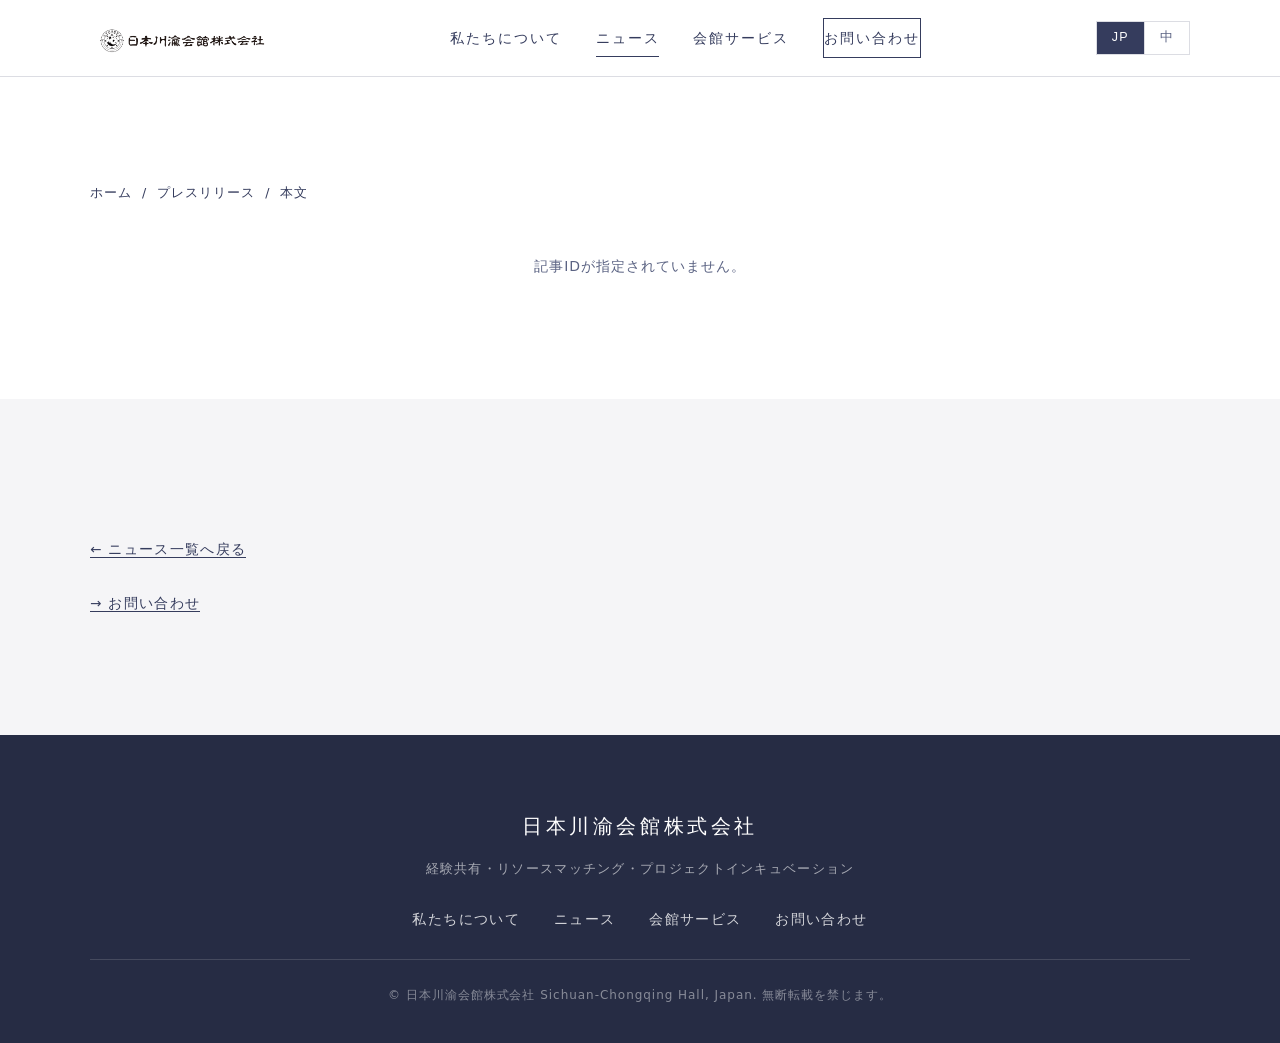
==== commit 5dda45e7: "v2 改版：左图右文/移动端适配/按钮样式统一/行间距对齐 + 新闻模块与地图图 - 公司概要改左图右文（大合影图入左栏）  - 中日双语显隐 bug：inline style 强制防御  - 标题简" ====
--- a/news-detail.html
+++ b/news-detail.html
@@ -1,9 +1,10 @@
 <!DOCTYPE html>
-<html lang="zh-CN" class="lang-cn">
+<html lang="ja" class="lang-jp">
 <head>
   <meta charset="UTF-8" />
   <meta name="viewport" content="width=device-width, initial-scale=1.0, viewport-fit=cover" />
-  <meta name="theme-color" content="#1e40af" />
+  <meta name="theme-color" content="#353c5d" />
+  <style>.t-cn,.t-jp{display:none}html.lang-cn .t-cn{display:inline}html.lang-jp .t-jp{display:inline}</style>
   <title>新闻稿 | 日本川渝会館</title>
   <meta name="description" content="日本川渝会馆新闻稿详情页。" />
   <script>
@@ -18,7 +19,7 @@
           var s = localStorage.getItem("senyukaikan_lang");
           if (s === "jp" || s === "cn") return s;
         } catch(e) {}
-        return "cn";
+        return "jp";
       }
       function _apply(lang){
         if (lang !== "jp" && lang !== "cn") lang = "cn";
@@ -125,7 +126,7 @@
       <div class="nav-right">
         <div class="lang-switch" role="group" aria-label="语言切换">
           <button type="button" class="lang-btn" data-lang="jp" onclick="setLang('jp')">JP</button>
-          <button type="button" class="lang-btn active" data-lang="cn" onclick="setLang('cn')">中</button>
+          <button type="button" class="lang-btn" data-lang="cn" onclick="setLang('cn')">中</button>
         </div>
         <button class="nav-toggle" id="navToggle" aria-label="展开菜单" aria-expanded="false">
           <span></span><span></span><span></span>
@@ -160,7 +161,7 @@
   <footer class="site-footer">
     <div class="container footer-inner">
       <div class="footer-brand">
-        <strong><span class="t-cn">日本川渝会馆</span><span class="t-jp">日本川渝会館</span></strong>
+        <strong><span class="t-cn">日本川渝会馆株式会社</span><span class="t-jp">日本川渝会館株式会社</span></strong>
         <p><span class="t-cn">中日经验共享资源对接平台</span><span class="t-jp">経験共有・リソースマッチング・プロジェクトインキュベーション</span></p>
       </div>
       <nav class="footer-nav" aria-label="页脚导航">
@@ -169,7 +170,7 @@
         <a href="service.html"><span class="t-cn">会馆服务</span><span class="t-jp">会館サービス</span></a>
         <a href="index.html#contact"><span class="t-cn">联系我们</span><span class="t-jp">お問い合わせ</span></a>
       </nav>
-      <p class="copyright">© <span id="year"></span> <span class="t-cn">日本川渝会馆</span><span class="t-jp">日本川渝会館</span> Sichuan-Chongqing Hall, Japan. <span class="t-cn">保留所有权利。</span><span class="t-jp">無断転載を禁じます。</span></p>
+      <p class="copyright">© <span id="year"></span> <span class="t-cn">日本川渝会馆株式会社</span><span class="t-jp">日本川渝会館株式会社</span> Sichuan-Chongqing Hall, Japan. <span class="t-cn">保留所有权利。</span><span class="t-jp">無断転載を禁じます。</span></p>
     </div>
   </footer>
 
--- a/assets/css/style.css
+++ b/assets/css/style.css
@@ -1,426 +1,578 @@
 /* =========================================================
-   日本川渝会館 — 样式表（蓝色清新风格 + logo + 场地租赁横幅）
+   日本川渝会館 — 样式表 v2
+   参考 shishoku-bar.com：日式 LP 版式
+   深蓝紫主色 + 明朝体标题 + 100px 大留白 + 扁平极简
    ========================================================= */
 
 :root{
-  --ink:        #1a2332;   /* 深蓝墨色 */
-  --ink-soft:   #5a6478;   /* 次级字 */
-  --paper:      #f6f8fb;   /* 清新浅蓝白底 */
-  --paper-2:    #eaf0f7;   /* 次底 */
-  --white:      #ffffff;
-  --blue:       #2563eb;   /* 主蓝（按钮/链接/强调） */
-  --blue-deep:  #1e40af;   /* 深蓝（hero 蒙层/横幅） */
-  --blue-darker:#0f2c6b;   /* 更深（横幅标题区） */
-  --blue-soft:  #e0ebff;   /* 浅蓝（卡片背景/标签） */
-  --line:       #d6e0ee;
-  --gold:       #c69a4f;
-  --red-soft:   #e84e3b;   /* 极少用：仅作次级强调 */
-  --radius:     14px;
-  --shadow:     0 14px 40px rgba(30,64,175,.10);
-  --shadow-sm:  0 6px 18px rgba(30,64,175,.08);
-  --maxw:       1180px;
-  --ease:       cubic-bezier(.22,.61,.36,1);
+  --navy:      #353c5d;   /* 主色：深蓝紫（参考站主色） */
+  --navy-deep: #262c44;   /* 更深：hero 蒙层/页脚 */
+  --navy-soft: #5b6383;   /* 次级字 */
+  --paper:     #ffffff;   /* 纯白底 */
+  --paper-2:   #f5f5f7;   /* 浅灰底（交替区块） */
+  --ink:       #353c5d;   /* 正文色 = 主色 */
+  --ink-2:     #464646;   /* 次级正文 */
+  --gold:      #c8a35a;   /* 金：点缀/日期 */
+  --line:      #dcdde3;   /* 细线 */
+  --line-2:    #e8e9ed;
+  --radius:    2px;       /* 极小圆角（参考站几乎无圆角） */
+  --maxw:      1100px;
+  --ease:      cubic-bezier(.22,.61,.36,1);
+
+  /* 字体：标题明朝体（宋体），正文细黑体 */
+  --f-mincho: "BIZ UDPMincho","Hiragino Mincho ProN","Yu Mincho","Songti SC","SimSun",serif;
+  --f-gothic: "Hiragino Sans GB","PingFang SC","Noto Sans CJK SC","Microsoft YaHei",system-ui,sans-serif;
 }
 
 *{box-sizing:border-box;margin:0;padding:0}
 html{scroll-behavior:smooth;-webkit-text-size-adjust:100%}
 body{
-  font-family:"PingFang SC","Hiragino Sans GB","Microsoft YaHei",
-              "Noto Sans CJK SC",system-ui,sans-serif;
-  color:var(--ink);background:var(--paper);line-height:1.78;
+  font-family:var(--f-gothic);
+  color:var(--ink);background:var(--paper);
+  font-weight:300;line-height:1.9;letter-spacing:.06em;
   -webkit-font-smoothing:antialiased;
 }
 a{color:inherit;text-decoration:none}
+img{max-width:100%}
 .container{width:min(100% - 40px,var(--maxw));margin-inline:auto}
 
-/* ---------- 顶部导航 ---------- */
-.site-header{position:sticky;top:0;z-index:50;background:rgba(246,248,251,.92);
-  backdrop-filter:saturate(180%) blur(12px);border-bottom:1px solid var(--line);
+/* 标题统一走明朝体（宋体），细字重 + 宽字距 —— 日式优雅感 */
+h1,h2,h3,h4,.brand,.co-rep,.m-name,.srv-title,.nc-title,.nd-head h1{
+  font-family:var(--f-mincho);
+  font-weight:400;
+  letter-spacing:.1em;
+}
+
+/* =========================================================
+   顶部导航：纯白 + 细线，无圆角
+   ========================================================= */
+/* 注意：不用 backdrop-filter —— 它会创建 containing block，
+   让内部 position:fixed 的移动端抽屉退化成 absolute 而塌陷（历史 bug） */
+.site-header{position:sticky;top:0;z-index:50;background:rgba(255,255,255,.97);
+  border-bottom:1px solid var(--line);
   transition:box-shadow .3s var(--ease)}
-.site-header.scrolled{box-shadow:var(--shadow-sm)}
-.nav{display:flex;align-items:center;justify-content:space-between;height:68px}
+.site-header.scrolled{box-shadow:0 2px 12px rgba(53,60,93,.06)}
+.nav{display:flex;align-items:center;justify-content:space-between;height:76px}
 .brand{display:flex;align-items:center;gap:12px}
-.brand-logo{height:42px;width:auto;display:block}
-.brand-text{font-size:18px;font-weight:800;letter-spacing:.04em;line-height:1.1;color:var(--ink)}
-.brand-text small{display:block;font-size:10.5px;font-weight:600;color:var(--ink-soft);
-  letter-spacing:.12em;margin-top:3px}
-
-.nav-links{display:flex;align-items:center;gap:22px}
-.nav-links a{font-size:14.5px;color:var(--ink-soft);font-weight:600;position:relative;transition:color .2s}
-.nav-links a:not(.nav-cta)::after{content:"";position:absolute;left:0;bottom:-6px;width:0;height:2px;
-  background:var(--blue);transition:width .25s var(--ease)}
-.nav-links a:not(.nav-cta):hover{color:var(--blue-deep)}
+.brand-logo{height:44px;width:auto;display:block}
+
+.nav-links{display:flex;align-items:center;gap:34px}
+.nav-links a{font-size:14px;color:var(--ink);font-weight:300;letter-spacing:.14em;
+  position:relative;padding:6px 0;transition:color .25s}
+.nav-links a:not(.nav-cta)::after{content:"";position:absolute;left:0;bottom:0;width:0;height:1px;
+  background:var(--navy);transition:width .3s var(--ease)}
+.nav-links a:not(.nav-cta):hover{color:var(--navy)}
 .nav-links a:not(.nav-cta):hover::after,.nav-links a.active::after{width:100%}
-.nav-links a.active{color:var(--blue-deep)}
-.nav-cta{background:var(--blue);color:#fff !important;padding:8px 16px;border-radius:999px;
-  font-weight:700;box-shadow:var(--shadow-sm);transition:transform .2s,background .2s}
-.nav-cta:hover{transform:translateY(-1px);background:var(--blue-deep)}
-
-.nav-right{display:flex;align-items:center;gap:12px}
-.lang-switch{display:inline-flex;border:1px solid var(--line);border-radius:999px;overflow:hidden;background:var(--white)}
-.lang-switch button,.lang-switch a{border:none;background:transparent;cursor:pointer;padding:7px 14px;font-size:13px;
-  font-weight:700;color:var(--ink-soft);transition:background .2s,color .2s,transform .15s;display:inline-block;
-  text-align:center;line-height:1.2;user-select:none;-webkit-tap-highlight-color:rgba(37,99,235,.2)}
-.lang-switch button:hover,.lang-switch a:hover{color:var(--blue-deep);background:var(--blue-soft)}
-.lang-switch button:active,.lang-switch a:active{transform:scale(.94)}
-.lang-switch button.active,.lang-switch a.active{background:var(--blue);color:#fff;pointer-events:none}
-.lang-switch button.active:hover,.lang-switch a.active:hover{background:var(--blue);color:#fff}
-
-.nav-toggle{display:none;width:42px;height:42px;border:none;background:transparent;cursor:pointer;
+
+/* CTA：方形描边按钮，hover 填充 */
+.nav-cta{border:1px solid var(--navy);color:var(--navy);
+  padding:10px 22px;font-weight:400;transition:background .25s,color .25s}
+.nav-cta:hover{background:var(--navy);color:#fff}
+
+.nav-right{display:flex;align-items:center;gap:16px}
+.lang-switch{display:inline-flex;border:1px solid var(--line)}
+.lang-switch button,.lang-switch a{border:none;background:transparent;cursor:pointer;
+  padding:7px 15px;font-size:12.5px;font-weight:400;color:var(--navy-soft);
+  letter-spacing:.1em;transition:background .2s,color .2s;display:inline-block;
+  text-align:center;line-height:1.4;user-select:none}
+.lang-switch button + button{border-left:1px solid var(--line)}
+.lang-switch button:hover,.lang-switch a:hover{color:var(--navy);background:var(--paper-2)}
+/* 当前语言按钮高亮：由 html class 决定，避免 head 内联脚本跑空时按钮 active 与页面语言错位 */
+html.lang-jp .lang-switch [data-lang="jp"],
+html.lang-cn .lang-switch [data-lang="cn"]{background:var(--navy);color:#fff;pointer-events:none}
+html.lang-jp .lang-switch [data-lang="jp"]:hover,
+html.lang-cn .lang-switch [data-lang="cn"]:hover{background:var(--navy);color:#fff}
+
+.nav-toggle{display:none;width:44px;height:44px;border:none;background:transparent;cursor:pointer;
   flex-direction:column;justify-content:center;gap:5px;padding:0}
-.nav-toggle span{display:block;width:24px;height:2px;background:var(--blue-deep);border-radius:2px;
+.nav-toggle span{display:block;width:24px;height:1px;background:var(--navy);
   transition:transform .3s var(--ease),opacity .3s}
-.nav-toggle[aria-expanded="true"] span:nth-child(1){transform:translateY(7px) rotate(45deg)}
+.nav-toggle[aria-expanded="true"] span:nth-child(1){transform:translateY(6px) rotate(45deg)}
 .nav-toggle[aria-expanded="true"] span:nth-child(2){opacity:0}
-.nav-toggle[aria-expanded="true"] span:nth-child(3){transform:translateY(-7px) rotate(-45deg)}
-
-/* ---------- 按钮 ---------- */
-.btn{display:inline-flex;align-items:center;justify-content:center;padding:13px 26px;border-radius:999px;
-  font-weight:700;font-size:15px;cursor:pointer;border:none;
-  transition:transform .2s var(--ease),box-shadow .2s,background .2s}
-.btn-primary{background:var(--blue);color:#fff;box-shadow:var(--shadow-sm)}
-.btn-primary:hover{transform:translateY(-2px);background:var(--blue-deep)}
-.btn-ghost{background:transparent;color:#fff;border:1.5px solid rgba(255,255,255,.7)}
-.btn-ghost:hover{background:#fff;color:var(--blue-deep)}
-
-/* ---------- Hero（蓝色清新） ---------- */
-.hero{position:relative;overflow:hidden;color:#fff;padding:clamp(80px,13vw,160px) 0 clamp(80px,11vw,130px)}
+.nav-toggle[aria-expanded="true"] span:nth-child(3){transform:translateY(-6px) rotate(-45deg)}
+
+/* =========================================================
+   按钮：方形、细字重、宽字距
+   ========================================================= */
+.btn{display:inline-flex;align-items:center;justify-content:center;
+  padding:16px 36px;font-weight:400;font-size:14px;letter-spacing:.18em;
+  cursor:pointer;border:1px solid transparent;background:transparent;
+  transition:background .3s var(--ease),color .3s,border-color .3s}
+.btn-primary{background:var(--navy);color:#fff;border-color:var(--navy)}
+.btn-primary:hover{background:var(--navy-deep)}
+.btn-ghost{color:#fff;border-color:rgba(255,255,255,.6)}
+.btn-ghost:hover{background:#fff;color:var(--navy)}
+
+/* =========================================================
+   Hero：100vh 全屏照片 + 明朝体大标题（参考站首屏尺度）
+   ========================================================= */
+.hero{position:relative;overflow:hidden;color:#fff;
+  min-height:100vh;display:flex;align-items:center;
+  padding:120px 0 100px}
 .hero-bg{position:absolute;inset:0;z-index:-1;
   background:
-    linear-gradient(170deg, rgba(15,44,107,.55) 0%, rgba(15,44,107,.82) 100%),
+    linear-gradient(165deg, rgba(38,44,68,.52) 0%, rgba(38,44,68,.78) 100%),
     url(../img/hero.jpg) center/cover no-repeat,
-    linear-gradient(170deg,#1e40af,#0f2c6b)}
-.hero-bg::after{content:"";position:absolute;inset:0;opacity:.10;
-  background-image:radial-gradient(circle at 18% 30%,#fff 1px,transparent 1.6px),
-                   radial-gradient(circle at 72% 62%,#fff 1px,transparent 1.6px);
-  background-size:46px 46px}
+    var(--navy-deep)}
 .hero-inner{position:relative;text-align:center;max-width:820px;margin-inline:auto}
-.hero-eyebrow{letter-spacing:.22em;font-size:13px;color:#cfe0ff;font-weight:700;text-transform:uppercase}
-.hero-title{font-size:clamp(40px,8vw,72px);line-height:1.05;margin:18px 0 20px;font-weight:900;
-  letter-spacing:.04em;text-shadow:0 4px 30px rgba(0,0,0,.3);font-family:"Songti SC","SimSun",serif}
-.hero-desc{font-size:clamp(15px,2.3vw,17.5px);color:rgba(255,255,255,.92);margin-bottom:32px;line-height:1.85}
-.hero-actions{display:flex;gap:14px;justify-content:center;flex-wrap:wrap}
-.scroll-hint{position:absolute;left:50%;bottom:22px;transform:translateX(-50%);
-  color:rgba(255,255,255,.8);font-size:22px;animation:bob 1.8s var(--ease) infinite}
+.hero-eyebrow{letter-spacing:.34em;font-size:12px;color:rgba(255,255,255,.82);
+  font-weight:300;text-transform:uppercase}
+.hero-title{font-size:clamp(38px,6.4vw,62px);line-height:1.35;margin:26px 0 30px;
+  font-weight:400;letter-spacing:.2em;font-family:var(--f-mincho)}
+/* 标题下 30px 短线（参考站 .titles .line） */
+.hero-title::after{content:"";display:block;width:30px;height:1px;
+  background:rgba(255,255,255,.75);margin:28px auto 0}
+.hero-desc{font-size:clamp(14.5px,1.9vw,16px);color:rgba(255,255,255,.9);
+  margin:30px auto 40px;line-height:2.1;max-width:660px;font-weight:300}
+.hero-actions{display:flex;gap:16px;justify-content:center;flex-wrap:wrap}
+.scroll-hint{position:absolute;left:50%;bottom:28px;transform:translateX(-50%);
+  color:rgba(255,255,255,.75);font-size:20px;animation:bob 2s var(--ease) infinite}
 @keyframes bob{0%,100%{transform:translate(-50%,0)}50%{transform:translate(-50%,8px)}}
 
-/* ---------- 蓝色横幅段（中日公司简介，深蓝底+白文） ---------- */
-.intro-blue{background:linear-gradient(160deg,var(--blue-darker) 0%,var(--blue-deep) 100%);
-  color:#fff;padding:clamp(48px,7vw,84px) 0;position:relative;overflow:hidden}
-.intro-blue::after{content:"";position:absolute;inset:0;opacity:.07;
-  background-image:radial-gradient(circle at 12% 22%,#fff 1px,transparent 1.6px),
-                   radial-gradient(circle at 78% 68%,#fff 1px,transparent 1.6px);
-  background-size:46px 46px;pointer-events:none}
-.intro-blue .container{position:relative;z-index:1}
-.intro-blue h2{font-size:clamp(22px,3vw,30px);font-weight:800;letter-spacing:.04em;
-  border-left:4px solid #cfe0ff;padding-left:16px;margin-bottom:6px}
-.intro-blue .intro-rule{width:48px;height:2px;background:#cfe0ff;margin:0 0 22px 20px}
-.intro-blue .intro-body{color:rgba(255,255,255,.92);font-size:15.5px;line-height:2;max-width:840px}
-.intro-blue .intro-body p{margin-bottom:14px}
-
-/* ---------- 通用区块 ---------- */
-.section{padding:clamp(56px,8vw,96px) 0}
+/* =========================================================
+   公司简介段：浅灰底 + navy 文字（替代原来的深蓝底）
+   ========================================================= */
+/* 公司简介段：左图右文布局 */
+.intro-blue{background:var(--paper-2);color:var(--ink);
+  padding:clamp(64px,9vw,110px) 0}
+.intro-blue .intro-grid{display:grid;grid-template-columns:1fr 1.4fr;
+  gap:clamp(32px,5vw,72px);align-items:start}
+.intro-blue .intro-text h2{font-size:clamp(24px,3.2vw,34px);font-weight:400;letter-spacing:.16em;
+  text-align:left;color:var(--navy)}
+.intro-blue .intro-rule,.intro-blue .intro-text h2::after{content:"";display:block;
+  width:30px;height:1px;background:var(--navy);margin:22px 0 0}
+.intro-blue .intro-rule{display:none}   /* 用 h2::after 代替，避免重复线 */
+.intro-blue .intro-body{color:var(--ink-2);font-size:15px;line-height:2.1;
+  margin-top:38px;font-weight:300}
+.intro-blue .intro-body p{margin-bottom:22px}
+
+/* 公司简介段的大楼图：左栏缩放（3:4 竖向） */
+.intro-photo{margin:0;background:var(--white);
+  border:1px solid var(--line-2);overflow:hidden}
+.intro-photo img{width:100%;height:auto;display:block;aspect-ratio:3/4;object-fit:cover}
+
+/* =========================================================
+   通用区块：100px 大留白（参考站 padding:100px 0）
+   ========================================================= */
+.section{padding:clamp(64px,10vw,110px) 0}
 .section-soft{background:var(--paper-2)}
-.section-head{text-align:center;max-width:720px;margin:0 auto clamp(36px,5vw,52px)}
-.section-head-left{text-align:left;max-width:none;margin:0 0 36px}
-.kicker{letter-spacing:.26em;font-size:12px;font-weight:800;color:var(--blue);
-  text-transform:uppercase;margin-bottom:10px}
-.section-head h2{font-size:clamp(28px,5vw,42px);font-weight:900;letter-spacing:.01em;line-height:1.18;color:var(--ink)}
-.section-head .sub{margin-top:8px;font-size:14px;color:var(--ink-soft);letter-spacing:.06em}
-.lead{color:var(--ink-soft);margin-top:14px;font-size:16px}
-
-/* ---------- 「关于我们」多子板块 ---------- */
-.sub-anchor{padding:clamp(36px,5vw,56px) 0;border-top:1px solid var(--line)}
+.section-head{text-align:center;max-width:760px;margin:0 auto clamp(48px,6vw,72px)}
+.section-head-left{text-align:left;max-width:none;margin:0 0 clamp(40px,5vw,60px)}
+
+/* 英文小标签（参考站的 ABOUT / LOCATION / MEDIA） */
+.kicker{letter-spacing:.3em;font-size:11.5px;font-weight:400;color:var(--navy);
+  text-transform:uppercase;margin-bottom:16px}
+.section-head h2{font-size:clamp(26px,4.2vw,38px);font-weight:400;
+  letter-spacing:.14em;line-height:1.5;color:var(--navy)}
+/* 分节标题下 30px 装饰线 */
+.section-head h2::after{content:"";display:block;width:30px;height:1px;
+  background:var(--navy);margin:24px auto 0}
+.section-head-left h2::after{margin-left:0}
+.section-head .sub{margin-top:14px;font-size:13.5px;color:var(--navy-soft);letter-spacing:.14em}
+.lead{color:var(--ink-2);margin-top:20px;font-size:15.5px;line-height:2}
+
+/* =========================================================
+   「关于我们」子板块：细线分隔（替代原来的卡片堆叠）
+   ========================================================= */
+.sub-anchor{padding:clamp(48px,7vw,80px) 0;border-top:1px solid var(--line-2)}
 .sub-anchor:first-of-type{padding-top:0;border-top:none}
 .sub-anchor:last-child{padding-bottom:0}
 
-/* ---------- 公司信息卡 ---------- */
-.co-grid{display:grid;grid-template-columns:1fr 1fr;gap:clamp(30px,5vw,72px);align-items:stretch}
-.co-photo{margin:0;border-radius:var(--radius);overflow:hidden;background:var(--paper-2);
-  box-shadow:var(--shadow-sm);display:flex;align-items:center}
-.co-photo img{width:100%;height:100%;max-height:560px;object-fit:cover;display:block}
-
-.co-card{background:var(--white);border:1px solid var(--line);border-radius:var(--radius);
-  padding:32px 36px;box-shadow:var(--shadow-sm)}
-.co-list{display:grid;gap:18px}
+/* ---------- 公司信息 ---------- */
+.co-grid{display:grid;grid-template-columns:1fr 1.05fr;gap:clamp(32px,5vw,72px);align-items:start}
+/* 公司大楼图固定 4:5 比例（接近原图竖向构图），不再显得过高 */
+.co-photo{margin:0;overflow:hidden;background:var(--paper-2);aspect-ratio:1/1;display:flex;align-items:center}
+.co-photo img{width:100%;height:100%;object-fit:cover;display:block}
+
+/* 信息表：无边框卡片，改用纯文字 + 细虚线（参考站的扁平感） */
+/* 公司概要卡：在 .co-grid 右栏（不独立居中） */
+.co-card{background:transparent;border:none;padding:0}
+.co-list{display:grid;gap:0}
 .co-list div{display:grid;grid-template-columns:96px 1fr;gap:18px;align-items:baseline;
-  padding-bottom:14px;border-bottom:1px dashed var(--line)}
+  padding:14px 0;border-bottom:1px solid var(--line-2)}
+.co-list div:first-child{padding-top:0}
 .co-list div:last-child{padding-bottom:0;border-bottom:none}
-.co-list dt{display:flex;align-items:center;gap:8px;font-weight:800;color:var(--blue);
-  font-size:15px;letter-spacing:.02em}
-.co-list dt .bar{width:3px;height:16px;background:var(--blue);border-radius:2px}
-.co-list dd{color:var(--ink);font-size:15.5px;line-height:1.6}
-.co-list dd a{color:var(--ink);border-bottom:1px solid var(--line);transition:border-color .2s,color .2s}
-.co-list dd a:hover{color:var(--blue-deep);border-color:var(--blue-deep)}
-.co-rep{font-size:24px;font-weight:900;color:var(--blue-deep);letter-spacing:.04em}
-.co-rep small{font-size:13px;font-weight:600;color:var(--ink-soft);margin-left:8px;letter-spacing:.08em}
-
-/* ---------- 主要业务（图7：照片 + 描述） ---------- */
-.biz-photo-row{display:grid;grid-template-columns:1.1fr 1fr;gap:clamp(30px,5vw,72px);
-  align-items:center;margin-bottom:40px}
-.biz-photo{margin:0;border-radius:var(--radius);overflow:hidden;box-shadow:var(--shadow-sm)}
-.biz-photo img{width:100%;height:auto;max-height:420px;object-fit:cover;display:block}
-.biz-lead{color:var(--ink-soft);font-size:16px;line-height:1.85;margin-top:18px}
-
-/* ---------- 新闻 CTA（蓝色按钮替代原朱红渐变） ---------- */
-.news-cta{display:flex;justify-content:center;margin-top:8px}
-.news-cta-btn{display:inline-flex;align-items:center;gap:18px;padding:18px 30px;
-  background:linear-gradient(180deg,var(--blue) 0%,var(--blue-deep) 100%);
-  color:#fff;border-radius:999px;font-weight:800;font-size:15.5px;
-  box-shadow:0 10px 28px rgba(37,99,235,.25);letter-spacing:.04em;
-  transition:transform .25s var(--ease),box-shadow .25s,gap .25s var(--ease)}
-.news-cta-btn:hover{transform:translateY(-3px);box-shadow:0 16px 36px rgba(37,99,235,.32);gap:24px}
-.news-cta-text{display:inline-flex;flex-direction:column;align-items:flex-start;line-height:1.3}
-.news-cta-arrow{font-size:20px;line-height:1;transition:transform .25s var(--ease)}
-.news-cta-btn:hover .news-cta-arrow{transform:translateX(4px)}
+.co-list dt{display:flex;align-items:center;gap:10px;font-weight:400;color:var(--navy);
+  font-size:13.5px;letter-spacing:.14em;font-family:var(--f-mincho)}
+.co-list dt .bar{width:12px;height:1px;background:var(--navy);flex:none}
+.co-list dd{color:var(--ink-2);font-size:14.5px;line-height:1.9;font-weight:300}
+.co-list dd a{color:var(--ink-2);border-bottom:1px solid var(--line);transition:border-color .25s,color .25s}
+.co-list dd a:hover{color:var(--navy);border-color:var(--navy)}
+.co-rep{font-size:26px;font-weight:400;color:var(--navy);letter-spacing:.12em}
+.co-rep small{font-size:12.5px;font-weight:300;color:var(--navy-soft);margin-left:10px;letter-spacing:.1em}
+
+/* ---------- 事业内容 ---------- */
+.biz-photo-row{display:grid;grid-template-columns:1.05fr 1fr;gap:clamp(32px,5vw,72px);
+  align-items:center;margin-bottom:0}
+.biz-photo{margin:0;overflow:hidden}
+.biz-photo img{width:100%;height:auto;max-height:440px;object-fit:cover;display:block}
+/* biz-lead：与 .co-list 一致的 grid 排版（短横 + label + content 严格对齐） */
+.biz-lead{list-style:none;display:grid;gap:0;margin:24px 0 0;padding:0}
+.biz-lead li{display:grid;grid-template-columns:96px 1fr;gap:18px;align-items:baseline;
+  color:var(--ink-2);font-size:14.5px;line-height:1.95;font-weight:300;
+  padding:11px 0;border-bottom:1px dashed var(--line-2)}
+.biz-lead li:last-child{border-bottom:none}
+.biz-lead li .biz-label{display:flex;align-items:center;gap:8px;color:var(--navy);
+  font-weight:400;font-family:var(--f-mincho);letter-spacing:.12em}
+.biz-lead li .biz-label .bar{width:12px;height:1px;background:var(--navy);flex:none}
+.biz-lead li .biz-content{display:block}
+
+/* 公司概要内嵌的主要成员小节：margin/padding 减半，与 co-list 行间距完全统一 */
+.members-compact{margin-top:0;padding-top:0;border-top:0;display:grid;gap:0}
+.mc-item{display:grid;grid-template-columns:96px 1fr;gap:18px;align-items:baseline;
+  padding:14px 0;border-bottom:1px solid var(--line-2)}
+.mc-item:last-child{border-bottom:none}
+.mc-label{display:flex;align-items:center;gap:8px;font-size:13.5px;letter-spacing:.14em;
+  color:var(--navy);font-weight:400;font-family:var(--f-mincho)}
+.mc-label .bar{width:12px;height:1px;background:var(--navy);flex:none}
+.mc-name{font-size:14.5px;font-weight:300;color:var(--ink);letter-spacing:.06em;line-height:1.9}
+.mc-name-lead{font-family:var(--f-mincho);font-size:14.5px;color:var(--navy);font-weight:400;letter-spacing:.1em;line-height:1.9}
+.mc-name small{font-size:12.5px;color:var(--navy-soft);margin-left:8px;letter-spacing:.06em}
+
+/* ---------- 新闻 CTA：方形描边按钮 ---------- */
+.news-cta{display:flex;justify-content:center;margin-top:56px}
+.news-cta-btn{display:inline-flex;align-items:center;gap:24px;padding:22px 40px;
+  background:var(--navy);color:#fff;font-weight:400;font-size:14.5px;
+  letter-spacing:.14em;transition:background .3s var(--ease),gap .3s var(--ease)}
+.news-cta-btn:hover{background:var(--navy-deep);gap:30px}
+.news-cta-text{display:inline-flex;flex-direction:column;align-items:flex-start;line-height:1.6}
+.news-cta-arrow{font-size:18px;line-height:1;transition:transform .3s var(--ease)}
+.news-cta-btn:hover .news-cta-arrow{transform:translateX(5px)}
 
 /* ---------- 主要成员 ---------- */
-.members-row{display:grid;grid-template-columns:1.05fr 1fr;gap:clamp(30px,5vw,72px);align-items:center}
-.members-list{display:grid;gap:14px}
-.m-item{background:var(--white);border:1px solid var(--line);border-radius:12px;
-  padding:18px 22px 18px 20px;box-shadow:var(--shadow-sm);display:grid;
-  grid-template-columns:3px 1fr;gap:14px;align-items:stretch}
-.m-item .bar{width:3px;align-self:stretch;background:var(--blue);border-radius:2px}
-.m-text{display:flex;flex-direction:column;justify-content:center;gap:4px;min-width:0}
-.m-item-lead{background:var(--white);border:2px solid var(--blue);box-shadow:0 6px 18px rgba(37,99,235,.10)}
-.m-item-lead .bar{background:var(--blue)}
-.m-label{font-size:12px;letter-spacing:.18em;color:var(--blue);font-weight:800;text-transform:uppercase;margin:0}
-.m-name{font-size:18px;font-weight:800;color:var(--ink);margin:0;letter-spacing:.02em;line-height:1.3}
-.m-item-lead .m-name{font-size:24px;color:var(--blue-deep)}
-.m-name small{font-size:13px;font-weight:600;color:var(--ink-soft);margin-left:8px;letter-spacing:.04em}
-
-.members-photo{margin:0;border-radius:var(--radius);overflow:hidden;box-shadow:var(--shadow-sm);background:var(--paper-2)}
-.members-photo img{width:100%;height:auto;display:block;aspect-ratio:16/10;object-fit:cover}
-
-/* ---------- 会館写真 8 张照片墙 ---------- */
-.gallery-grid{display:grid;grid-template-columns:repeat(4,1fr);gap:14px}
-.gallery-grid figure{margin:0;border-radius:10px;overflow:hidden;background:var(--paper-2);
-  box-shadow:var(--shadow-sm);aspect-ratio:4/3}
-.gallery-grid img{width:100%;height:100%;object-fit:cover;display:block;transition:transform .35s var(--ease)}
-.gallery-grid figure:hover img{transform:scale(1.04)}
+.members-row{display:grid;grid-template-columns:1fr 1.05fr;gap:clamp(32px,5vw,72px);align-items:center}
+.members-list{display:grid;gap:0}
+.m-item{background:transparent;border:none;border-bottom:1px solid var(--line-2);
+  padding:18px 0;display:grid;grid-template-columns:14px 1fr;gap:16px;align-items:center}
+.m-item:first-child{padding-top:0}
+.m-item:last-child{border-bottom:none}
+.m-item .bar{width:14px;height:1px;background:var(--navy);align-self:center}
+.m-text{display:flex;flex-direction:column;justify-content:center;gap:5px;min-width:0}
+.m-item-lead{padding-bottom:22px}
+.m-label{font-size:11.5px;letter-spacing:.24em;color:var(--navy);font-weight:400;margin:0}
+.m-name{font-size:17px;font-weight:400;color:var(--ink);margin:0;letter-spacing:.1em;line-height:1.6}
+.m-item-lead .m-name{font-size:26px;color:var(--navy)}
+.m-name small{font-size:12.5px;font-weight:300;color:var(--navy-soft);margin-left:10px;letter-spacing:.1em}
+
+/* 大合影：在 .co-grid 左栏 + object-fit:contain 全部人入镜 + 浅灰底留白 */
+.members-photo{margin:0;overflow:hidden;background:var(--paper-2);
+  border:1px solid var(--line-2);width:100%}
+.members-photo img{width:100%;height:auto;display:block;aspect-ratio:16/10;object-fit:contain}
+
+/* ---------- 会館写真：无圆角照片墙 ---------- */
+.gallery-grid{display:grid;grid-template-columns:repeat(4,1fr);gap:12px}
+.gallery-grid figure{margin:0;overflow:hidden;background:var(--paper-2);aspect-ratio:4/3}
+.gallery-grid img{width:100%;height:100%;object-fit:cover;display:block;
+  transition:transform .5s var(--ease),opacity .3s}
+.gallery-grid figure:hover img{transform:scale(1.05)}
+
+/* ---------- 新闻资讯预览（首页 4 篇） ---------- */
+.news-preview{display:grid;grid-template-columns:repeat(4,1fr);gap:20px;
+  max-width:1180px;margin:0 auto}
+.np-card{background:transparent;border:1px solid var(--line);transition:border-color .3s,background .3s;
+  display:flex;flex-direction:column}
+.np-card:hover{border-color:var(--navy);background:var(--paper-2)}
+.np-thumb{display:block;width:100%;aspect-ratio:16/9;background:var(--paper-2);
+  overflow:hidden;position:relative}
+.np-thumb img{width:100%;height:100%;object-fit:cover;display:block;
+  transition:transform .5s var(--ease)}
+.np-card:hover .np-thumb img{transform:scale(1.06)}
+.np-thumb-placeholder{display:flex;align-items:center;justify-content:center;
+  background:linear-gradient(135deg,var(--paper-2) 0%,var(--line-2) 100%)}
+.np-thumb-placeholder span{font-family:var(--f-mincho);font-size:20px;
+  letter-spacing:.3em;color:var(--navy-soft);font-weight:400}
+.np-body{padding:20px 22px 26px;display:flex;flex-direction:column;gap:10px;flex:1}
+.np-date{display:block;font-weight:400;color:var(--gold);font-size:12px;letter-spacing:.12em}
+.np-title{margin:0;font-family:var(--f-mincho);font-weight:400;line-height:1.7}
+.np-title a{color:var(--navy);font-size:15.5px;letter-spacing:.06em;
+  transition:color .25s;display:-webkit-box;-webkit-line-clamp:3;-webkit-box-orient:vertical;
+  overflow:hidden}
+.np-title a:hover{color:var(--navy-soft)}
+.news-preview-loading,.news-loading{text-align:center;color:var(--navy-soft);
+  padding:50px 0;font-size:14px;letter-spacing:.1em}
 
 /* ---------- 合作伙伴 ---------- */
-.partner-grid{display:grid;grid-template-columns:repeat(2,1fr);gap:18px}
-.partner{background:var(--white);border:1px solid var(--line);border-radius:12px;
-  padding:24px 22px;font-weight:800;font-size:17px;color:var(--ink);box-shadow:var(--shadow-sm)}
-.partner h3{margin-bottom:8px;color:var(--blue-deep)}
-.partner p{font-weight:400;color:var(--ink-soft);font-size:14.5px;line-height:1.8}
-
-/* ---------- 联系 ---------- */
-.contact-wrap{display:grid;grid-template-columns:1fr 1fr;gap:clamp(30px,5vw,56px);align-items:start}
-.contact-list{display:grid;gap:14px;margin-top:18px}
-.contact-list > div{display:grid;grid-template-columns:84px 1fr;gap:14px;align-items:baseline}
-.contact-list dt{display:flex;align-items:center;gap:8px;font-weight:800;color:var(--blue);
-  font-size:14px;letter-spacing:.02em}
-.contact-list dt .bar{width:3px;height:14px;background:var(--blue);border-radius:2px}
-.contact-list dd{color:var(--ink);font-size:15.5px;line-height:1.6;word-break:keep-all}
-.contact-list dd a{color:var(--ink);border-bottom:1px solid var(--line);transition:border-color .2s,color .2s}
-.contact-list dd a:hover{color:var(--blue-deep);border-color:var(--blue-deep)}
-
-.contact-form{background:var(--white);border:1px solid var(--line);border-radius:14px;
-  padding:28px;box-shadow:var(--shadow-sm);display:grid;gap:14px}
-.contact-form label{display:grid;gap:6px;font-size:14px;font-weight:700}
-.contact-form input,.contact-form textarea{font:inherit;padding:11px 14px;border:1px solid var(--line);
-  border-radius:10px;background:var(--paper);color:var(--ink);resize:vertical;transition:border-color .2s,box-shadow .2s}
-.contact-form input:focus,.contact-form textarea:focus{outline:none;border-color:var(--blue);
-  box-shadow:0 0 0 3px rgba(37,99,235,.15)}
-.form-note{color:var(--blue-deep);font-weight:700;text-align:center}
-.form-error{color:#b00020;font-weight:600;text-align:center;margin-top:8px}
-.form-hint{color:var(--ink-soft);font-size:12px;text-align:center;margin-top:6px}
-
-/* ---------- 页脚（深蓝） ---------- */
-.site-footer{background:linear-gradient(160deg,var(--blue-darker),var(--blue-deep));color:rgba(255,255,255,.85);padding:42px 0 32px}
-.footer-inner{display:grid;gap:18px;text-align:center}
-.footer-brand strong{color:#fff;font-size:19px;letter-spacing:.04em}
-.footer-brand p{margin-top:6px;font-size:14px;color:rgba(255,255,255,.65)}
-.footer-nav{display:flex;gap:22px;justify-content:center;flex-wrap:wrap}
-.footer-nav a{font-size:14px;color:rgba(255,255,255,.8);transition:color .2s}
-.footer-nav a:hover{color:#cfe0ff}
-.copyright{font-size:13px;color:rgba(255,255,255,.55);border-top:1px solid rgba(255,255,255,.15);padding-top:18px}
-
-/* =========================================================
-   双语显隐（不要再写 display:inline 规则）
-   ========================================================= */
-.t-jp{display:none}
+.partner-grid{display:grid;grid-template-columns:repeat(2,1fr);gap:20px}
+.partner{background:transparent;border:1px solid var(--line);
+  padding:32px 28px;font-weight:400;font-size:16px;color:var(--navy);
+  transition:border-color .3s,background .3s}
+.partner:hover{border-color:var(--navy);background:var(--paper-2)}
+.partner h3{margin-bottom:14px;color:var(--navy);font-size:19px;letter-spacing:.1em;line-height:1.6}
+.partner p{font-weight:300;color:var(--ink-2);font-size:14.5px;line-height:2}
+
+/* =========================================================
+   联系
+   ========================================================= */
+.contact-wrap{display:grid;grid-template-columns:1fr 1fr;gap:clamp(40px,6vw,80px);align-items:start}
+.contact-list{display:grid;gap:0;margin-top:32px}
+.contact-list > div{display:grid;grid-template-columns:96px 1fr;gap:18px;align-items:baseline;
+  padding:15px 0;border-bottom:1px solid var(--line-2)}
+.contact-list > div:first-child{padding-top:0}
+.contact-list > div:last-child{border-bottom:none}
+.contact-list dt{display:flex;align-items:center;gap:10px;font-weight:400;color:var(--navy);
+  font-size:13.5px;letter-spacing:.14em;font-family:var(--f-mincho)}
+.contact-list dt .bar{width:12px;height:1px;background:var(--navy);flex:none}
+.contact-list dd{color:var(--ink-2);font-size:14.5px;line-height:1.9;font-weight:300;word-break:keep-all}
+.contact-list dd a{color:var(--ink-2);border-bottom:1px solid var(--line);transition:border-color .25s,color .25s}
+.contact-list dd a:hover{color:var(--navy);border-color:var(--navy)}
+
+/* contact-info 内的交通地图：限制最大高度，与右侧 form 底部对齐，不撑高左列 */
+.contact-map{margin-top:32px;background:var(--paper-2);border:1px solid var(--line);
+  overflow:hidden;max-height:340px;display:flex;align-items:center;justify-content:center}
+.contact-map img{width:100%;height:auto;max-height:340px;display:block;object-fit:contain}
+
+.contact-form{background:transparent;border:1px solid var(--line);
+  padding:clamp(28px,4vw,40px);display:grid;gap:20px}
+.contact-form label{display:grid;gap:9px;font-size:13px;font-weight:400;
+  letter-spacing:.12em;color:var(--navy)}
+.contact-form input,.contact-form textarea{font:inherit;font-weight:300;
+  padding:13px 15px;border:1px solid var(--line);background:var(--paper);
+  color:var(--ink);resize:vertical;transition:border-color .25s;font-size:14.5px}
+.contact-form input:focus,.contact-form textarea:focus{outline:none;border-color:var(--navy)}
+.contact-form input::placeholder,.contact-form textarea::placeholder{color:#b0b3bd;font-weight:300}
+.contact-form .btn-primary{width:100%;margin-top:6px}
+.form-note{color:var(--navy);font-weight:400;text-align:center;font-size:14px}
+.form-error{color:#b00020;font-weight:300;text-align:center;margin-top:8px;font-size:13.5px}
+.form-hint{color:var(--navy-soft);font-size:12px;text-align:center;margin-top:4px;line-height:1.8}
+
+/* =========================================================
+   页脚：navy 实底（参考站深底页脚）
+   ========================================================= */
+.site-footer{background:var(--navy-deep);color:rgba(255,255,255,.78);
+  padding:clamp(48px,6vw,72px) 0 36px}
+.footer-inner{display:grid;gap:26px;text-align:center}
+.footer-brand strong{color:#fff;font-size:20px;font-weight:400;letter-spacing:.18em;
+  font-family:var(--f-mincho)}
+.footer-brand p{margin-top:12px;font-size:13px;color:rgba(255,255,255,.6);letter-spacing:.1em}
+.footer-nav{display:flex;gap:34px;justify-content:center;flex-wrap:wrap}
+.footer-nav a{font-size:13.5px;color:rgba(255,255,255,.8);letter-spacing:.1em;transition:color .25s}
+.footer-nav a:hover{color:#fff}
+.copyright{font-size:12px;color:rgba(255,255,255,.45);letter-spacing:.08em;
+  border-top:1px solid rgba(255,255,255,.14);padding-top:24px}
+
+/* =========================================================
+   双语显隐（保持原机制：不要再写 display:inline 规则）
+   ========================================================= */
+/* 双语显隐：双向默认隐藏，按 html lang class 显示；不依赖 JS */
+.t-cn,.t-jp{display:none}
+html.lang-cn .t-cn{display:inline}
 html.lang-jp .t-cn{display:none}
 html.lang-jp .t-jp{display:inline}
 
 /* =========================================================
-   新闻稿
-   ========================================================= */
-.news-list{display:grid;gap:16px;max-width:860px;margin:0 auto}
-.news-card{background:var(--white);border:1px solid var(--line);border-radius:14px;
-  padding:22px 26px;box-shadow:var(--shadow-sm);cursor:pointer;transition:transform .2s var(--ease),border-color .2s}
-.news-card:hover{transform:translateY(-3px);border-color:var(--blue)}
-.news-card .nc-head{display:flex;align-items:baseline;gap:14px;flex-wrap:wrap}
-.news-card .nc-date{flex:none;font-weight:800;color:var(--gold);font-size:14px;letter-spacing:.04em}
-.news-card .nc-title{font-size:18px;font-weight:800;color:var(--ink)}
-.news-card .nc-summary{color:var(--ink-soft);font-size:14px;margin-top:8px}
-.news-card .nc-body{color:var(--ink-soft);font-size:15px;margin-top:14px;padding-top:14px;
-  border-top:1px dashed var(--line);display:none;line-height:1.8;white-space:pre-line}
+   新闻列表（首页预览）
+   ========================================================= */
+.news-list{display:grid;gap:0;max-width:860px;margin:0 auto}
+.news-card{background:transparent;border-bottom:1px solid var(--line-2);
+  padding:24px 4px;cursor:pointer;transition:background .3s}
+.news-card:first-child{padding-top:0}
+.news-card:hover{background:var(--paper-2)}
+.news-card .nc-head{display:flex;align-items:baseline;gap:18px;flex-wrap:wrap}
+.news-card .nc-date{flex:none;font-weight:400;color:var(--gold);font-size:13px;letter-spacing:.12em}
+.news-card .nc-title{font-size:18px;font-weight:400;color:var(--navy);letter-spacing:.08em;line-height:1.7}
+.news-card .nc-summary{color:var(--ink-2);font-size:14px;margin-top:10px;line-height:1.95;font-weight:300}
+.news-card .nc-body{color:var(--ink-2);font-size:14.5px;margin-top:16px;padding-top:16px;
+  border-top:1px dashed var(--line);display:none;line-height:2;white-space:pre-line}
 .news-card.open .nc-body{display:block}
-.news-loading{text-align:center;color:var(--ink-soft);padding:30px}
-.news-empty{text-align:center;color:var(--ink-soft);padding:30px}
-
-.news-list-preview{display:grid;gap:12px;max-width:860px;margin:0 auto}
-.news-card-preview{background:var(--white);border:1px solid var(--line);border-radius:12px;
-  padding:18px 22px;box-shadow:var(--shadow-sm);transition:transform .2s var(--ease),border-color .2s}
-.news-card-preview:hover{transform:translateY(-3px);border-color:var(--blue)}
-.news-card-preview .nc-date{font-weight:800;color:var(--gold);font-size:13.5px;letter-spacing:.04em;margin-right:12px}
-.news-card-preview .nc-title{display:inline;font-size:16.5px;font-weight:800;color:var(--ink)}
-.news-card-preview .nc-summary{color:var(--ink-soft);font-size:14px;margin-top:8px}
-.news-card-preview a.nc-more{display:inline-block;margin-top:8px;color:var(--blue);font-weight:700;font-size:13.5px}
-.news-card-preview a.nc-more:hover{text-decoration:underline}
-.nc-badge{display:inline-block;margin-left:8px;font-size:11px;font-weight:800;color:var(--blue);
-  border:1px solid var(--blue);border-radius:999px;padding:1px 8px;vertical-align:middle;letter-spacing:.03em}
-.news-row.is-link .nc-date{display:inline-block;margin-right:6px}
-.news-view-all{text-align:center;margin-top:22px;font-size:15px;font-weight:700}
-.news-view-all a{color:var(--blue);padding:9px 22px;border:2px solid var(--blue);border-radius:999px;transition:background .2s,color .2s}
-.news-view-all a:hover{background:var(--blue);color:#fff}
+.news-loading,.news-empty{text-align:center;color:var(--navy-soft);padding:40px;font-size:14px}
+
+.news-list-preview{display:grid;gap:0;max-width:860px;margin:0 auto}
+.news-card-preview{background:transparent;border-bottom:1px solid var(--line-2);
+  padding:22px 4px;transition:background .3s}
+.news-card-preview:first-child{padding-top:0}
+.news-card-preview:hover{background:var(--paper-2)}
+.news-card-preview .nc-date{font-weight:400;color:var(--gold);font-size:13px;
+  letter-spacing:.12em;margin-right:14px}
+.news-card-preview .nc-title{display:inline;font-size:16.5px;font-weight:400;
+  color:var(--navy);letter-spacing:.06em}
+.news-card-preview .nc-summary{color:var(--ink-2);font-size:14px;margin-top:10px;line-height:1.95;font-weight:300}
+.news-card-preview a.nc-more{display:inline-block;margin-top:10px;color:var(--navy);
+  font-weight:400;font-size:13px;letter-spacing:.1em;border-bottom:1px solid var(--navy)}
+.nc-badge{display:inline-block;margin-left:10px;font-size:10.5px;font-weight:400;color:var(--navy);
+  border:1px solid var(--navy);padding:2px 9px;vertical-align:middle;letter-spacing:.1em}
+.news-row.is-link .nc-date{display:inline-block;margin-right:8px}
+.news-view-all{text-align:center;margin-top:44px;font-size:14px;font-weight:400}
+/* "すべて見る"按钮：与 .news-cta-btn（实心 navy）风格统一 */
+.news-view-all a{display:inline-block;background:var(--navy);color:#fff;
+  padding:14px 36px;font-weight:400;font-size:14px;letter-spacing:.14em;
+  transition:background .3s var(--ease)}
+.news-view-all a:hover{background:var(--navy-deep)}
 
 /* =========================================================
    news.html / news-detail.html
    ========================================================= */
-.breadcrumb{display:flex;align-items:center;gap:8px;padding:18px 0 0;font-size:13.5px;color:var(--ink-soft);flex-wrap:wrap}
-.breadcrumb a{color:var(--ink-soft);transition:color .2s}
-.breadcrumb a:hover{color:var(--blue)}
+.breadcrumb{display:flex;align-items:center;gap:10px;padding:104px 0 0;font-size:12.5px;
+  color:var(--navy-soft);letter-spacing:.08em;flex-wrap:wrap}
+.breadcrumb a{color:var(--navy-soft);transition:color .25s}
+.breadcrumb a:hover{color:var(--navy)}
 .breadcrumb span{color:var(--ink)}
 .bc-sep{color:var(--line)}
 
-.page-head{padding:30px 0 24px;border-bottom:1px solid var(--line);margin-bottom:30px}
-.page-head .kicker{margin-bottom:10px}
-.page-head h1{font-size:clamp(28px,4vw,40px);font-weight:900;color:var(--ink);letter-spacing:.02em;line-height:1.2;margin-bottom:12px}
-.page-head .lead{color:var(--ink-soft);font-size:16px;max-width:760px}
-
-.back-home{margin:24px 0 8px;font-size:14.5px;font-weight:600}
-.back-home a{color:var(--blue);transition:color .2s}
-.back-home a:hover{color:var(--blue-deep);text-decoration:underline}
-
-/* =========================================================
-   service.html — 场地租赁横幅 + 6 项服务（压缩空间、无 NO 标、无「联系我们」CTA）
-   ========================================================= */
-/* 场地租赁横幅：海报（完整图）+ 价格要点 + 简介，1 张大卡 */
-.venue-banner{display:block;background:var(--white);border:1px solid var(--line);border-radius:var(--radius);
-  padding:clamp(16px,2.5vw,24px);box-shadow:var(--shadow-sm);max-width:980px;margin:0 auto 36px;
-  overflow:hidden}
-.venue-banner .vb-poster{margin:0 0 clamp(16px,2.5vw,24px);border-radius:12px;overflow:hidden;
-  background:var(--paper-2);box-shadow:var(--shadow-sm)}
+.page-head{padding:36px 0 32px;border-bottom:1px solid var(--line);margin-bottom:clamp(40px,5vw,60px)}
+.page-head .kicker{margin-bottom:16px}
+.page-head h1{font-size:clamp(26px,3.8vw,36px);font-weight:400;color:var(--navy);
+  letter-spacing:.14em;line-height:1.5;margin-bottom:16px}
+.page-head h1::after{content:"";display:block;width:30px;height:1px;background:var(--navy);margin:22px 0 0}
+.page-head .lead{color:var(--ink-2);font-size:15px;max-width:760px;margin-top:22px;line-height:2}
+
+.back-home{margin:28px 0 8px;font-size:13.5px;font-weight:400;letter-spacing:.1em}
+.back-home a{color:var(--navy);transition:color .25s;border-bottom:1px solid var(--navy)}
+.back-home a:hover{color:var(--navy-soft)}
+
+/* =========================================================
+   service.html — 场地租赁 + 6 项服务
+   ========================================================= */
+.venue-banner{display:block;background:transparent;border:1px solid var(--line);
+  padding:clamp(20px,3vw,32px);max-width:1000px;margin:0 auto clamp(48px,6vw,72px)}
+.venue-banner .vb-poster{margin:0 0 clamp(24px,3vw,32px);overflow:hidden;background:var(--paper-2)}
 .venue-banner .vb-poster img{width:100%;height:auto;display:block}
 .venue-banner .vb-text{display:block}
-.venue-banner .vb-text>*{margin-bottom:14px}
-.venue-banner .vb-text>*:last-child{margin-bottom:0}
-.venue-banner .vb-text h2{font-size:clamp(20px,2.6vw,28px);font-weight:900;color:var(--ink);
-  margin-bottom:14px;letter-spacing:.02em}
-.venue-banner .vb-text .vb-tag{display:inline-block;background:var(--blue-soft);color:var(--blue-deep);
-  font-weight:800;font-size:12px;letter-spacing:.18em;padding:3px 10px;border-radius:999px;
-  margin-bottom:14px;text-transform:uppercase}
-.venue-banner .vb-text p{color:var(--ink-soft);font-size:14.5px;line-height:1.85;margin-bottom:14px}
-.venue-banner .vb-list{display:grid;gap:8px;margin-top:14px;border-top:1px dashed var(--line);padding-top:14px}
-.venue-banner .vb-list li{display:flex;justify-content:space-between;gap:14px;font-size:14px;
-  color:var(--ink);padding:6px 0;border-bottom:1px dashed var(--line)}
+.venue-banner .vb-text h2{font-size:clamp(21px,2.6vw,28px);font-weight:400;color:var(--navy);
+  margin-bottom:18px;letter-spacing:.14em;line-height:1.6}
+.venue-banner .vb-text h2::after{content:"";display:block;width:30px;height:1px;
+  background:var(--navy);margin:20px 0 0}
+.venue-banner .vb-text .vb-tag{display:inline-block;color:var(--navy);
+  font-weight:400;font-size:11.5px;letter-spacing:.24em;padding:4px 12px;
+  border:1px solid var(--navy);margin-bottom:20px;text-transform:uppercase}
+.venue-banner .vb-text p{color:var(--ink-2);font-size:14.5px;line-height:2.05;
+  margin-top:20px;font-weight:300}
+.venue-banner .vb-list{display:grid;gap:0;margin-top:28px;border-top:1px solid var(--line-2)}
+.venue-banner .vb-list li{display:flex;justify-content:space-between;gap:18px;font-size:14px;
+  color:var(--ink-2);padding:13px 0;border-bottom:1px solid var(--line-2);font-weight:300}
 .venue-banner .vb-list li:last-child{border-bottom:none}
-.venue-banner .vb-list li b{color:var(--blue-deep);font-weight:800;flex:none}
-.venue-banner .vb-note{margin-top:18px;padding:10px 14px;background:var(--blue-soft);
-  color:var(--blue-deep);border-radius:8px;font-size:13.5px;font-weight:600;line-height:1.7}
-
-/* 6 项服务（压缩空间，去 NO，去每张 CTA） */
-.service-grid{display:grid;grid-template-columns:repeat(3,1fr);gap:14px;max-width:1080px;margin:0 auto}
-.srv-card{background:var(--white);border:1px solid var(--line);border-radius:12px;
-  padding:18px 20px;box-shadow:var(--shadow-sm);display:flex;flex-direction:column;gap:8px;
-  transition:transform .25s var(--ease),border-color .25s,box-shadow .25s}
-.srv-card:hover{transform:translateY(-4px);border-color:var(--blue);box-shadow:0 12px 28px rgba(37,99,235,.14)}
+.venue-banner .vb-list li b{color:var(--navy);font-weight:400;flex:none;letter-spacing:.08em}
+.venue-banner .vb-note{margin-top:26px;padding:16px 20px;background:var(--paper-2);
+  color:var(--ink-2);font-size:13.5px;font-weight:300;line-height:2}
+
+/* 6 项服务：扁平卡片（细边框、无阴影、hover 变深） */
+.service-grid{display:grid;grid-template-columns:repeat(3,1fr);gap:16px;max-width:1080px;margin:0 auto}
+.srv-card{background:transparent;border:1px solid var(--line);
+  padding:clamp(24px,3vw,32px);display:flex;flex-direction:column;gap:12px;
+  transition:border-color .3s,background .3s}
+.srv-card:hover{border-color:var(--navy);background:var(--paper-2)}
 .srv-head{display:flex;align-items:center;justify-content:flex-end}
-.srv-ico{font-size:26px;line-height:1;flex:none}
-.srv-title{font-size:16.5px;font-weight:800;color:var(--ink);margin:0;line-height:1.4;letter-spacing:.02em}
-.srv-summary{color:var(--ink-soft);font-size:13.5px;line-height:1.7;margin:0}
-.srv-pending{color:var(--ink-soft);font-size:13px;line-height:1.55;margin:0;
-  background:var(--blue-soft);border:1px dashed var(--blue);
-  border-radius:6px;padding:8px 12px;font-style:italic}
-
-.service-cta{text-align:center;margin-top:36px;padding:28px 24px;
-  background:linear-gradient(160deg,var(--blue-darker),var(--blue-deep));
-  border-radius:14px;box-shadow:var(--shadow-sm);color:#fff}
-.service-cta-lead{color:rgba(255,255,255,.92);font-size:15.5px;margin:0 0 16px;line-height:1.85}
-.service-cta .btn-primary{background:#fff;color:var(--blue-deep)}
-.service-cta .btn-primary:hover{background:#cfe0ff;color:var(--blue-darker)}
+.srv-ico{font-size:24px;line-height:1;flex:none}
+.srv-title{font-size:17px;font-weight:400;color:var(--navy);margin:0;line-height:1.7;letter-spacing:.1em}
+.srv-summary{color:var(--ink-2);font-size:13.5px;line-height:2;font-weight:300;margin:0}
+.srv-pending{color:var(--navy-soft);font-size:13px;line-height:1.9;margin:0;
+  border:1px dashed var(--line);padding:10px 14px;font-weight:300}
+
+.service-cta{text-align:center;margin-top:clamp(48px,6vw,72px);
+  padding:clamp(40px,5vw,56px) 28px;background:var(--navy);color:#fff}
+.service-cta h2,.service-cta h3{color:#fff;font-size:clamp(20px,2.6vw,26px);
+  letter-spacing:.16em;font-weight:400;line-height:1.7}
+.service-cta h2::after,.service-cta h3::after{content:"";display:block;width:30px;height:1px;
+  background:rgba(255,255,255,.6);margin:22px auto 0}
+.service-cta-lead{color:rgba(255,255,255,.85);font-size:15px;margin:26px 0 30px;line-height:2.05;font-weight:300}
+.service-cta .btn-primary{background:#fff;color:var(--navy);border-color:#fff}
+.service-cta .btn-primary:hover{background:transparent;color:#fff}
 
 /* news.html 列表 */
-.news-list-full{display:grid;gap:18px;max-width:900px;margin:0 auto}
-.news-row{display:flex;gap:0;background:var(--white);border:1px solid var(--line);
-  border-radius:14px;overflow:hidden;box-shadow:var(--shadow-sm);
-  transition:transform .2s var(--ease),border-color .2s}
-.news-row:hover{transform:translateY(-3px);border-color:var(--blue)}
-.news-row .nc-thumb{display:block;flex:0 0 200px;width:200px;min-height:160px;
+.news-list-full{display:grid;gap:0;max-width:900px;margin:0 auto}
+.news-row{display:flex;gap:0;background:transparent;border:1px solid var(--line);
+  overflow:hidden;transition:border-color .3s,background .3s}
+.news-row:hover{border-color:var(--navy);background:var(--paper-2)}
+.news-row .nc-thumb{display:block;flex:0 0 220px;width:220px;min-height:170px;
   overflow:hidden;background:var(--paper-2)}
 .news-row .nc-thumb img{width:100%;height:100%;object-fit:cover;display:block}
-.news-row .nc-body{flex:1;min-width:0;padding:20px 24px;align-self:center}
-.news-row .nc-date{display:block;font-weight:800;color:var(--gold);font-size:13px;margin-bottom:6px;letter-spacing:.04em}
-.news-row .nc-title{margin:0 0 8px}
-.news-row .nc-title a{color:var(--ink);font-size:18px;font-weight:800;transition:color .2s;line-height:1.45}
-.news-row .nc-title a:hover{color:var(--blue)}
-.news-row .nc-summary{color:var(--ink-soft);font-size:14px;margin:0 0 10px;line-height:1.7}
-.news-row .nc-more{color:var(--blue);font-weight:700;font-size:13.5px}
-.news-row .nc-more:hover{text-decoration:underline}
-
-.news-detail{padding:8px 0 50px}
+.news-row .nc-body{flex:1;min-width:0;padding:26px 30px;align-self:center}
+.news-row .nc-date{display:block;font-weight:400;color:var(--gold);font-size:12.5px;
+  margin-bottom:10px;letter-spacing:.12em}
+.news-row .nc-title{margin:0 0 10px}
+.news-row .nc-title a{color:var(--navy);font-size:18px;font-weight:400;
+  transition:color .25s;line-height:1.7;letter-spacing:.08em}
+.news-row .nc-summary{color:var(--ink-2);font-size:14px;margin:0 0 12px;line-height:1.95;font-weight:300}
+.news-row .nc-more{color:var(--navy);font-weight:400;font-size:13px;letter-spacing:.1em;
+  border-bottom:1px solid var(--navy)}
+
+/* 新闻详情 */
+.news-detail{padding:8px 0 clamp(56px,7vw,80px)}
 .news-detail .container{max-width:780px}
-.nd-hero{margin:0 0 24px;border-radius:14px;overflow:hidden;background:var(--paper-2);aspect-ratio:16/9}
+.nd-hero{margin:0 0 clamp(32px,4vw,44px);overflow:hidden;background:var(--paper-2);aspect-ratio:16/9}
 .nd-hero img{width:100%;height:100%;object-fit:cover;display:block}
-.nd-head{margin-bottom:28px;padding-bottom:24px;border-bottom:1px solid var(--line)}
-.nd-date{display:block;font-weight:800;color:var(--gold);font-size:14px;letter-spacing:.04em;margin-bottom:12px}
-.nd-head h1{font-size:clamp(26px,3.5vw,36px);font-weight:900;color:var(--ink);letter-spacing:.02em;line-height:1.3;margin-bottom:14px}
-.nd-summary{color:var(--ink-soft);font-size:16.5px;font-weight:500;line-height:1.7}
-.nd-body{color:var(--ink);font-size:16px;line-height:1.95}
-.nd-body p{margin-bottom:18px}
-.nd-source,.nc-source{margin-top:14px;font-size:13px;color:var(--ink-soft)}
-.nd-source .src-label,.nc-source .src-label{font-weight:700;color:var(--ink);margin-right:4px}
-.nd-source a,.nc-source a{color:var(--blue);text-decoration:none;border-bottom:1px dotted var(--blue)}
-.nd-source a:hover,.nc-source a:hover{color:var(--blue-deep);border-color:var(--blue-deep)}
-.nd-back{margin-top:30px;padding-top:18px;border-top:1px solid var(--line);font-size:14.5px}
-.nd-back a{color:var(--blue);text-decoration:none;font-weight:600}
-.nd-back a:hover{color:var(--blue-deep)}
-.nd-linkmode{text-align:center;padding:30px 0}
-.nd-linkmode .nd-summary{color:var(--ink-soft);font-size:16px;margin-bottom:22px}
+.nd-head{margin-bottom:clamp(32px,4vw,44px);padding-bottom:clamp(28px,3vw,36px);
+  border-bottom:1px solid var(--line)}
+.nd-date{display:block;font-weight:400;color:var(--gold);font-size:13px;
+  letter-spacing:.12em;margin-bottom:16px}
+.nd-head h1{font-size:clamp(24px,3.4vw,32px);font-weight:400;color:var(--navy);
+  letter-spacing:.12em;line-height:1.7;margin-bottom:18px}
+.nd-summary{color:var(--ink-2);font-size:15.5px;font-weight:300;line-height:2}
+.nd-body{color:var(--ink);font-size:15.5px;line-height:2.15;font-weight:300}
+.nd-body p{margin-bottom:22px}
+.nd-source,.nc-source{margin-top:20px;font-size:13px;color:var(--navy-soft);font-weight:300}
+.nd-source .src-label,.nc-source .src-label{font-weight:400;color:var(--navy);margin-right:6px}
+.nd-source a,.nc-source a{color:var(--navy);text-decoration:none;border-bottom:1px dotted var(--navy)}
+.nd-source a:hover,.nc-source a:hover{color:var(--navy-soft)}
+.nd-back{margin-top:clamp(36px,4vw,48px);padding-top:24px;border-top:1px solid var(--line);
+  font-size:13.5px;letter-spacing:.1em}
+.nd-back a{color:var(--navy);text-decoration:none;font-weight:400;border-bottom:1px solid var(--navy)}
+.nd-linkmode{text-align:center;padding:clamp(40px,5vw,56px) 0}
+.nd-linkmode .nd-summary{color:var(--ink-2);font-size:15.5px;margin-bottom:30px;line-height:2}
 
 @media (prefers-reduced-motion:reduce){
   *{animation:none !important;scroll-behavior:auto !important;transition:none !important}
 }
 
-/* ============ 响应式断点 ============ */
-/* 移动端：用抽屉式 nav，<=980 一律走汉堡菜单 */
+/* =========================================================
+   响应式
+   ========================================================= */
 @media (max-width:980px){
   .co-grid,.biz-photo-row,.members-row,.contact-wrap{grid-template-columns:1fr}
-  .venue-banner .vb-text{grid-template-columns:1fr}
   .partner-grid,.service-grid{grid-template-columns:repeat(2,1fr)}
   .gallery-grid{grid-template-columns:repeat(2,1fr)}
-
-  /* 隐藏水平横向 nav，露出汉堡菜单 */
+  .news-preview{grid-template-columns:repeat(2,1fr);gap:16px}
+  .intro-blue .intro-grid{grid-template-columns:1fr;gap:32px}
+  .nav{height:68px}
+  .breadcrumb{padding-top:96px}
+
+  /* 抽屉式导航 —— 纯色背景，不用 backdrop-filter（避免 fixed 塌陷） */
   .nav-links{position:fixed;inset:68px 0 0 0;flex-direction:column;align-items:stretch;gap:0;
-    background:var(--paper);border-top:1px solid var(--line);padding:10px 20px 22px;
+    background:#fff;border-top:1px solid var(--line);padding:8px 24px 28px;
     transform:translateY(-12px);opacity:0;pointer-events:none;overflow-y:auto;
-    transition:transform .28s var(--ease),opacity .28s;
-    box-shadow:0 12px 24px rgba(15,44,107,.08);z-index:49}
+    transition:transform .3s var(--ease),opacity .3s;z-index:49}
   .nav-links.open{transform:translateY(0);opacity:1;pointer-events:auto}
-  .nav-links a{padding:14px 4px;border-bottom:1px solid var(--line);font-size:16px;
-    color:var(--ink);font-weight:600}
+  .nav-links a{padding:17px 0;border-bottom:1px solid var(--line-2);font-size:15px;
+    color:var(--navy);font-weight:300;letter-spacing:.14em}
   .nav-links a:not(.nav-cta)::after{display:none}
-  .nav-links a.active{color:var(--blue-deep)}
-  .nav-cta{text-align:center;margin-top:14px;border-radius:12px;display:block}
+  .nav-cta{text-align:center;margin-top:20px;border:1px solid var(--navy);display:block}
   .nav-toggle{display:flex;z-index:51}
-  /* 打开时锁滚动 */
   html.nav-open,html.nav-open body{overflow:hidden}
-  /* 抽屉打开时遮一层柔色 */
-  html.nav-open::before{content:"";position:fixed;inset:0;background:rgba(15,44,107,.32);z-index:48;animation:fadeIn .2s ease}
+  html.nav-open::before{content:"";position:fixed;inset:0;background:rgba(38,44,68,.4);
+    z-index:48;animation:fadeIn .25s ease}
   @keyframes fadeIn{from{opacity:0}to{opacity:1}}
 }
 
 @media (max-width:640px){
-  .brand-logo{height:34px}
-  .hero{padding-top:clamp(72px,22vw,110px)}
+  .brand-logo{height:36px}
+  .hero{min-height:88vh;padding:100px 0 80px}
+  .hero-title{letter-spacing:.14em}
+  .hero-actions{flex-direction:column;align-items:stretch}
   .hero-actions .btn{width:100%}
   .partner-grid,.gallery-grid,.service-grid{grid-template-columns:1fr}
+  .news-preview{grid-template-columns:1fr}
+  /* 公司简介段：留白减少 */
+  .intro-blue{padding:48px 0}
+  .intro-blue .intro-grid{gap:24px}
+  .intro-blue .intro-text h2{font-size:24px}
+  .intro-blue .intro-body{margin-top:24px;font-size:14.5px;line-height:1.95}
+  .intro-blue .intro-body p{margin-bottom:16px}
+  /* 公司概要信息表：label + content 放一行 + 行间距完全相等 */
+  .co-list div{grid-template-columns:90px 1fr;gap:14px;line-height:1.9;
+    padding:12px 0;align-items:baseline}
+  .mc-item{grid-template-columns:90px 1fr;gap:14px;line-height:1.9;
+    padding:12px 0;align-items:baseline}
+  .co-card{padding:0}
+  /* 服务入口按钮：缩小 */
+  .news-cta-btn{padding:14px 22px;gap:16px;font-size:13px;letter-spacing:.12em}
+  .news-cta-text{font-size:13px}
+  .news-cta-arrow{font-size:15px}
+  /* 整体留白减少 */
+  .section{padding:48px 0}
+  .sub-anchor{padding:36px 0}
   .news-row{flex-direction:column}
-  .news-row .nc-thumb{flex:0 0 auto;width:100%;min-height:160px;aspect-ratio:16/9}
-  .co-list div{grid-template-columns:1fr;gap:4px}
-  .contact-list > div{grid-template-columns:1fr;gap:4px}
-}+  .news-row .nc-thumb{flex:0 0 auto;width:100%;min-height:0;aspect-ratio:16/9}
+  .news-row .nc-body{padding:24px 22px}
+  .contact-list > div{grid-template-columns:1fr;gap:6px}
+  .news-cta-text{align-items:center}
+  .section-head h2{letter-spacing:.1em}
+}
